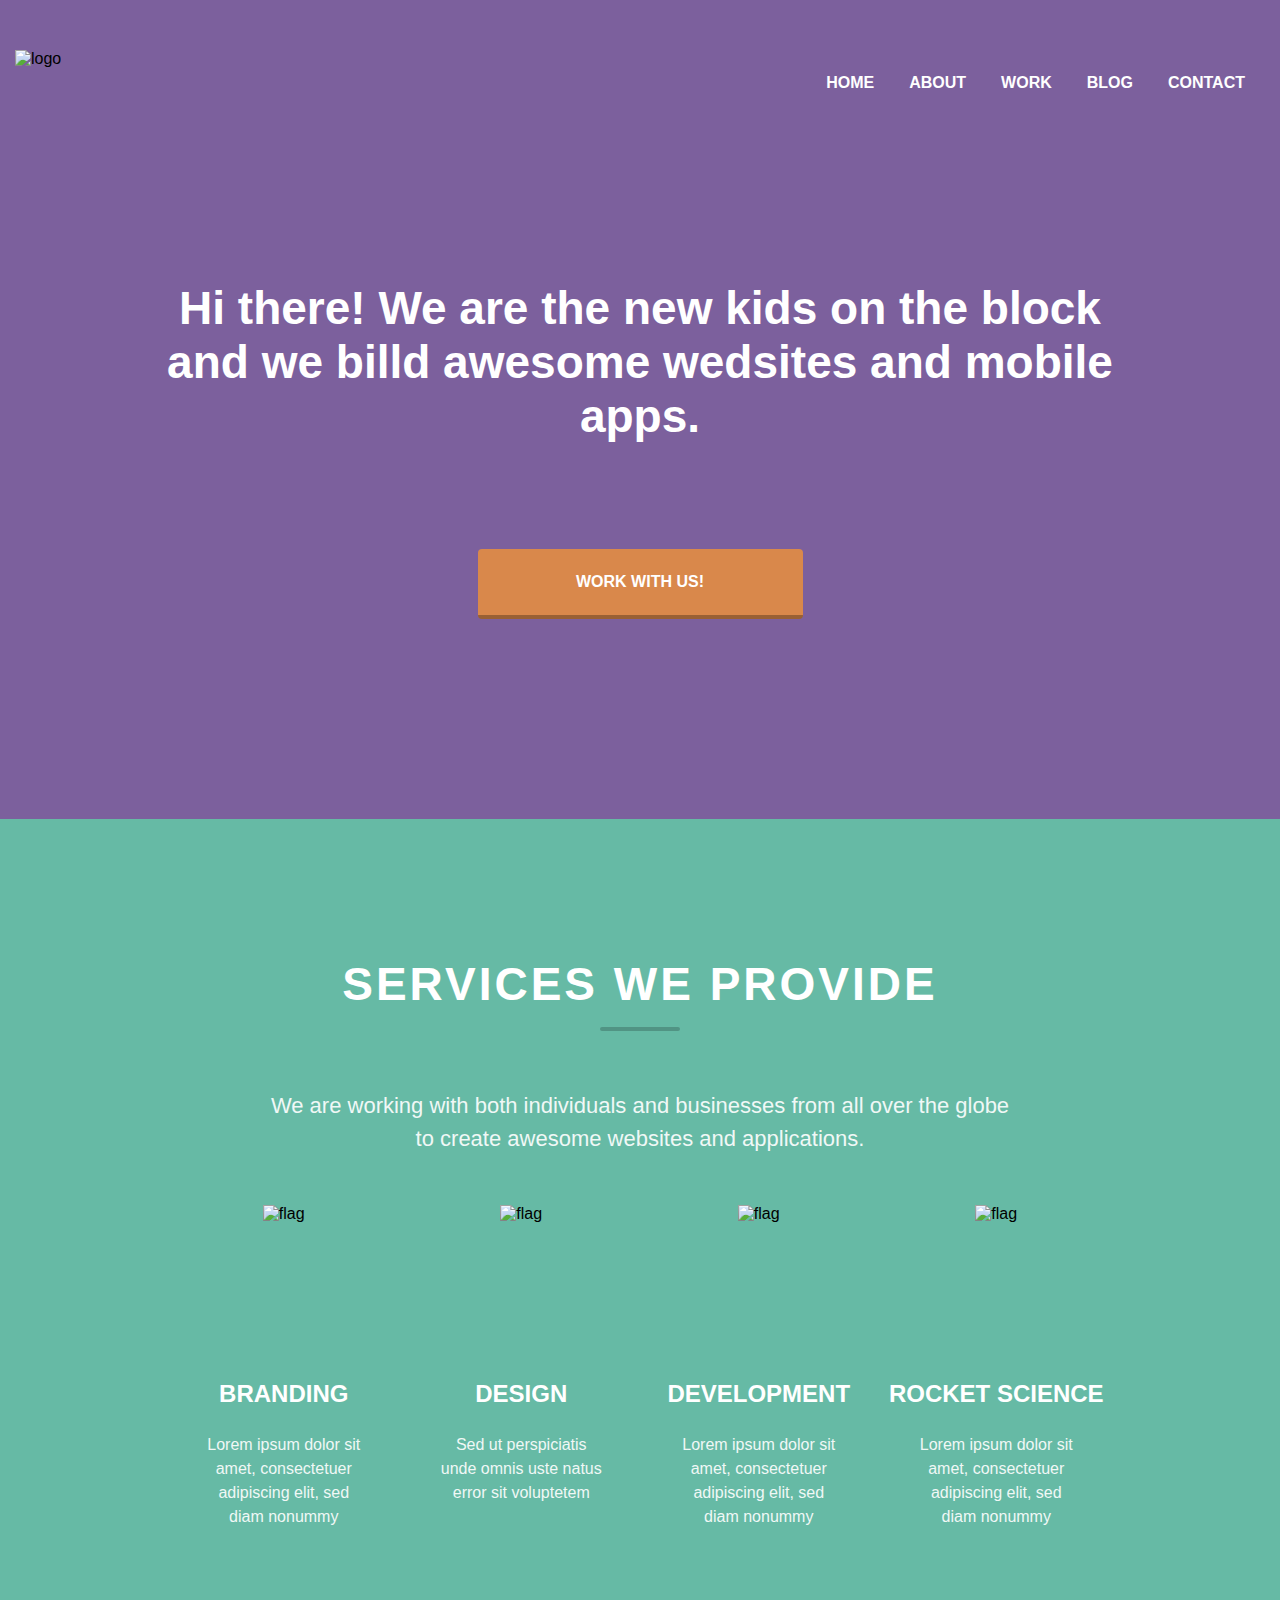
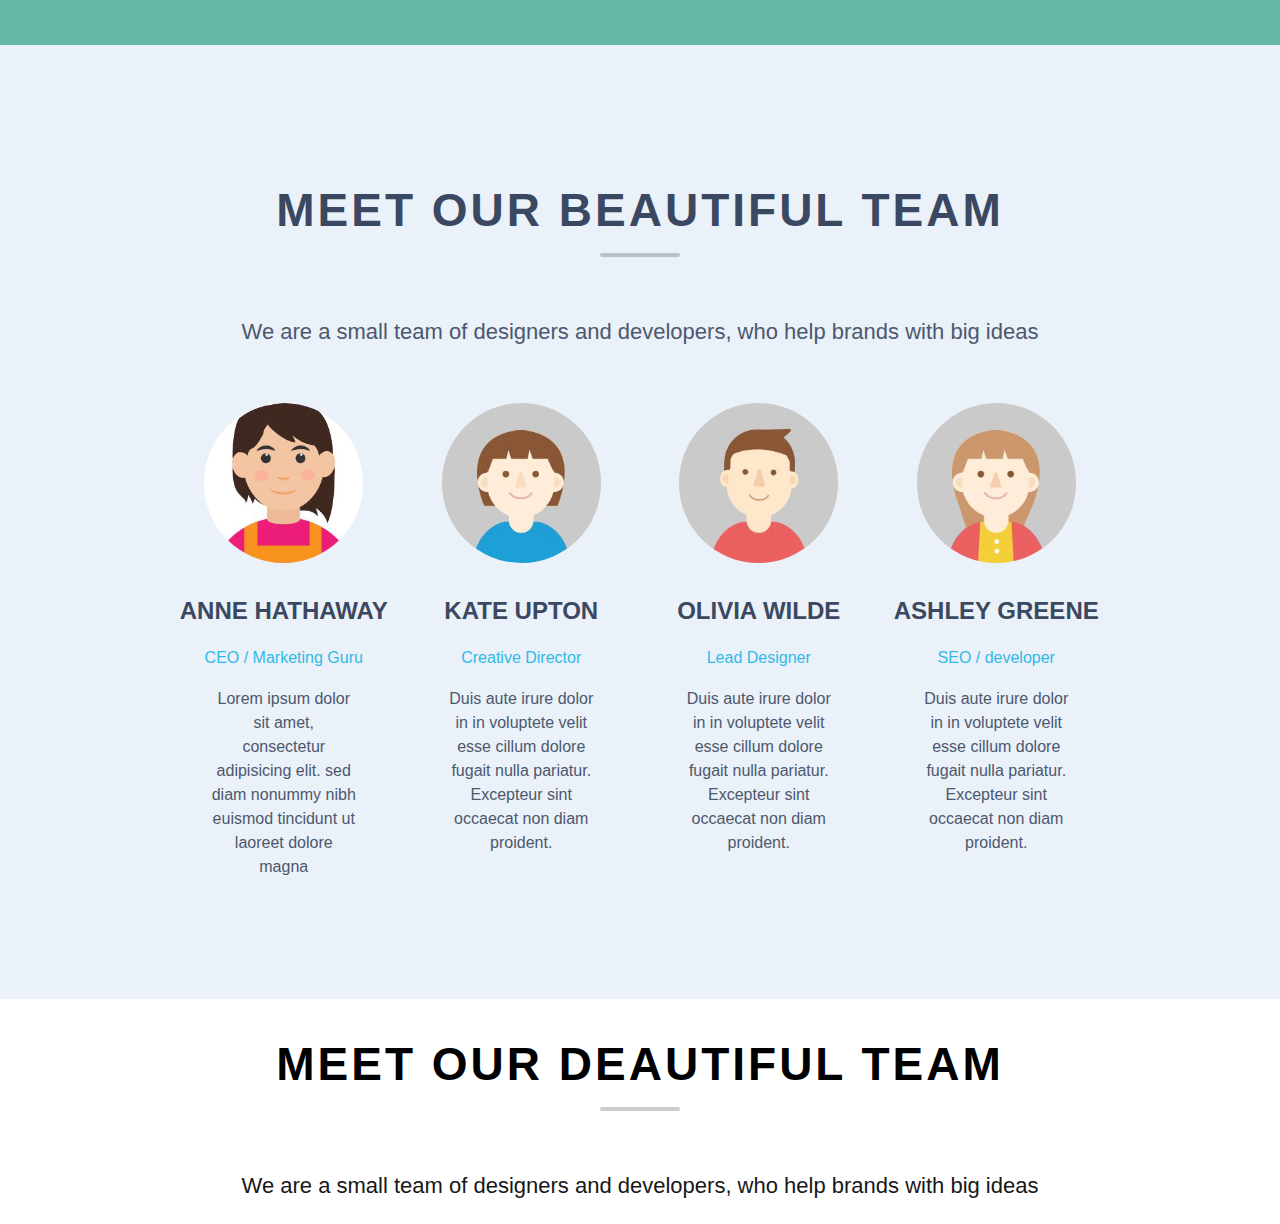
==== index.html @ 7319885c "create third chapter withuot social" ====
<!DOCTYPE html>
<html lang="en">
<head>
  <meta charset="UTF-8">
  <meta name="viewport" content="width=device-width, initial-scale=1.0">
  <title>Document</title>
  <link rel="stylesheet" type="text/css" media="screen" href="./css/style.css">
</head>
<body>
  <div class="main-section">
    <header class="header">
      <div class="container">
        <div class="header-logo">
          <img src="./images/logo.png" alt="logo">
        </div>
        <div class="header-navigation">
          <nav>
            <ul class="header-navigation-list">
              <li class="header-navigation-list-item"><a href="#">HOME</a></li>
              <li class="header-navigation-list-item"><a href="#">ABOUT</a></li>
              <li class="header-navigation-list-item"><a href="#">WORK</a></li>
              <li class="header-navigation-list-item"><a href="#">BLOG</a></li>
              <li class="header-navigation-list-item"><a href="#">CONTACT</a></li>
            </ul>
          </nav>
        </div>
      </div>
    </header>
    <section class="home">
      <div class="container">
        <div class="home-welcome">
          <h1>Hi there! We are the new kids on the block<br>
              and we billd awesome wedsites and mobile apps.
          </h1>
        </div>
        <div>
          <button class="orange-button">WORK WITH US!</button>
        </div>
      </div>
    </section>
    <section class="services">
      <div class="container">
        <div class="services-header">
          <h2>services we provide</h2>
        </div>
        <div class="services-preview text">
          <p>We are working with both individuals and businesses from all over the globe<br>
            to create awesome websites and applications.</p>
        </div>
        <div class="services-list">
          <div class="services-list-item">
            <div class="services-list-item-img">
              <img src="./images/flag.png" alt="flag">
            </div>
            <div class="services-list-item-title">
              <h3>branding</h3>
            </div>
            <div class="services-list-item-describe text">
              <p>Lorem ipsum dolor sit amet, consectetuer adipiscing elit, sed diam nonummy</p>
            </div>
          </div>
          <div class="services-list-item">
            <div class="services-list-item-img">
              <img src="./images/pancel.png" alt="flag">
            </div>
            <div class="services-list-item-title">
              <h3>design</h3>
            </div>
            <div class="services-list-item-describe text">
            <p>Sed ut perspiciatis unde omnis uste natus error sit voluptetem</p>
            </div>
          </div>
          <div class="services-list-item">
            <div class="services-list-item-img">
              <img src="./images/mehanik.png" alt="flag">
            </div>
            <div class="services-list-item-title">
              <h3>development</h3>
            </div>
            <div class="services-list-item-describe text">
              <p>Lorem ipsum dolor sit amet, consectetuer adipiscing elit, sed diam nonummy</p>
            </div>
          </div>
          <div class="services-list-item">
            <div class="services-list-item-img">
              <img src="./images/raketa.png" alt="flag">
            </div>
            <div class="services-list-item-title">
              <h3>rocket science</h3>
            </div>
            <div class="services-list-item-describe text">
              <p>Lorem ipsum dolor sit amet, consectetuer adipiscing elit, sed diam nonummy</p>
            </div>
          </div>
        </div>
      </div>
    </section>
    <section class="team">
      <div class="container">
        <div class="team-header">
          <h2>meet our beautiful team</h2>
        </div>
        <div class="team-preview text">
          <p>We are a small team of designers and developers, who help brands with big ideas</p>
        </div>
        <div class="team-list">
          <div class="team-list-item">
            <div class="team-list-item-photo">
              <img src="./images/avatar1.jpg" alt="avatar1">
            </div>
            <div class="team-list-item-name">
              <h3>anne hathaway</h3>
            </div>
            <div class="team-list-item-position">
              <p>CEO / Marketing Guru</p>
            </div>
            <div class="team-list-item-describe text">
              <p>
                Lorem ipsum dolor sit amet, consectetur adipisicing elit.
                sed diam nonummy nibh euismod tincidunt ut laoreet dolore magna
              </p>
            </div>
            <div class="team-list-item-social"></div>
          </div>
          <div class="team-list-item">
            <div class="team-list-item-photo">
              <img src="./images/avatar2.jpg" alt="avatar2">
            </div>
            <div class="team-list-item-name">
              <h3>kate upton</h3>
            </div>
            <div class="team-list-item-position">
              <p>Creative Director</p>
            </div>
            <div class="team-list-item-describe text">
              <p>
                Duis aute irure dolor in in voluptete velit esse cillum
                dolore fugait nulla pariatur. Excepteur sint occaecat non diam proident.
              </p>
            </div>
            <div class="team-list-item-social"></div>
          </div>
          <div class="team-list-item">
            <div class="team-list-item-photo">
              <img src="./images/avatar3.jpg" alt="avatar3">
            </div>
            <div class="team-list-item-name">
              <h3>olivia wilde</h3>
            </div>
            <div class="team-list-item-position">
              <p>Lead Designer</p>
            </div>
            <div class="team-list-item-describe text">
              <p>Duis aute irure dolor in in voluptete velit esse cillum
                dolore fugait nulla pariatur. Excepteur sint occaecat non diam proident.
              </p>
            </div>
            <div class="team-list-item-social"></div>
          </div>
          <div class="team-list-item">
            <div class="team-list-item-photo">
              <img src="./images/avatar4.jpg" alt="avatar4">
            </div>
            <div class="team-list-item-name">
              <h3>ashley greene</h3>
            </div>
            <div class="team-list-item-position">
              <p>SEO / developer</p>
            </div>
            <div class="team-list-item-describe text">
              <p>
                Duis aute irure dolor in in voluptete velit esse cillum
                dolore fugait nulla pariatur. Excepteur sint occaecat non diam proident.
              </p>
            </div>
            <div class="team-list-item-social"></div>
          </div>
        </div>
      </div>
    </section>
    <section class="skill">
      <div class="container">
        <div class="skill-header">
          <h2>MEET OUR DEAUTIFUL TEAM</h2>
        </div>
        <div class="skill-preview text">
          <p>We are a small team of designers and developers, who help brands with big ideas</p>
        </div>
        <div class="skill-list">
          <div class="skill-list-item">
            <div class="skill-list-item-photo"></div>
            <div class="skill-list-item-name"></div>
            <div class="skill-list-item-position"></div>
            <div class="skill-list-item-describe"></div>
            <div class="skill-list-item-social"></div>
          </div>
          <div class="skill-list-item">
            <div class="skill-list-item-photo"></div>
            <div class="skill-list-item-name"></div>
            <div class="skill-list-item-position"></div>
            <div class="skill-list-item-describe"></div>
            <div class="skill-list-item-social"></div>
          </div>
          <div class="skill-list-item">
            <div class="skill-list-item-photo"></div>
            <div class="skill-list-item-name"></div>
            <div class="skill-list-item-position"></div>
            <div class="skill-list-item-describe"></div>
            <div class="skill-list-item-social"></div>
          </div>
          <div class="skill-list-item">
            <div class="skill-list-item-photo"></div>
            <div class="skill-list-item-name"></div>
            <div class="skill-list-item-position"></div>
            <div class="skill-list-item-describe"></div>
            <div class="skill-list-item-social"></div>
          </div>
        </div>
      </div>
    </section>
  </div>
</body>
</html>
---- css/style.css ----
@import url("reset.css");
@import url("fonts.css");

* {
  box-sizing: border-box;
}

body{
  text-align: center;
  margin: 0;
  font-family: 'Titillium Web', sans-serif;
}

h2{
  font-size: 46px;
  font-weight: 800;
  letter-spacing: 3px;
  position: relative;
  padding-bottom: 40px;
  text-transform: uppercase;
}

h2::after{
  content: "";
  position: absolute;
  left: 0;
  right: 0;
  margin: auto;
  bottom: 20px;
  width: 80px;
  height: 4px;
  border-radius: 2px;
  background-color: rgba(0, 0, 0, 0.2);
}

h3{
  font-size: 24px;
  font-weight: 800;
  text-transform: uppercase;
}

button{
  width: 325px;
  height: 70px;
  border-radius: 4px;
  border: none;
  font-size: 16px;
  font-family: 'Quicksand', sans-serif;
  font-weight: 600;
  color: #ffffff;
  text-decoration: none;
  outline: none;
  transition: background-color 0.4s;
  cursor: pointer;
}

.text{
  font-family: 'Titillium Web Regular', sans-serif;
  font-weight: 100;
  font-size: 22px;
  opacity: 0.9;
  line-height: 1.5
}

.container {
  margin: auto;
  padding: 0 15px;
  max-width: 1280px;
}

.header{
  position: absolute;
  width: 100%;
  left: 0;
  right: 0;
  padding: 50px 0 10px;
}

.header .container{
  display: flex;
  justify-content: space-between;
}

.header-logo{
}

.header-navigation{
}

.header-navigation-list{
  list-style: none;
  display: flex;
  justify-content: space-between;
  font-family: 'Quicksand', sans-serif;
  font-weight: 600;
  margin-left: 0;
}

.header-navigation-list-item a{
  display: block;
  color: white;
  text-align: center;
  padding: 8px 15px;
  margin-right: 5px;
  text-decoration: none;
  border-radius: 10px;
  transition: background-color 0.4s;
  cursor: pointer;
}

.header-navigation-list-item a:hover{
  background-color: #5a457a;
}

.header-navigation-list-item a:active{
  background-color: #322646;
}

.home{
  background-color: #7c609d;
  padding: 250px 150px 200px;
}

.home-welcome h1{
  color: #ffffff;
  font-size: 46px;
  font-weight: 800;
  padding-bottom: 75px;
}

.orange-button{
  background-color: #d9884b;
  border-bottom: 4px solid #996034;
}

.orange-button:hover{
  background-color: #c47f4b;
  border-bottom: 4px solid #996034;
}

.orange-button:active{
  border-bottom: 3px solid #865634;
  transform: translateY(2px);
}

.services{
  max-width: 100%;
  background-color: #66baa5;
  padding: 100px 150px;
}

.services-header h2{
  color: #ffffff;
}

.services-preview{
  color: #ffffff;
}

.services-list{
  display: flex;
  justify-content: space-between;
  text-align: center;
  width: 100%;
  margin-top: 50px;
}

.services-list-item{
  width: 25%;
  text-align: center;
}

.services-list-item-img{
  margin: auto;
  height: 150px;
}

.services-list-item-title{
  color: #ffffff;
  margin: 25px 5px;
}

.services-list-item-describe{
  color: #ffffff;
  margin: auto 35px;
  font-size: 16px;
}

.team{
  max-width: 100%;
  background-color: #eaf1f8;
  padding: 100px 150px;
}

.team-header h2{
  color: #3b4861;
}

.team-preview{
  color: #3b4861;
}

.team-list{
  display: flex;
  justify-content: space-between;
  text-align: center;
  width: 100%;
  margin-top: 25px;
}

.team-list-item{
  width: 25%;
  text-align: center;
  color: #3b4861;
}

.team-list-item-photo{
  margin: 30px 5px;
}

.team-list-item-photo img{
  width: 70%;
  border-radius: 50%;
}

.team-list-item-name{

}

.team-list-item-position{
  margin: 10px auto;
  color: #30bae7;
}

.team-list-item-describe{
  margin: 20px 45px;
  font-size: 16px;
}

.team-list-item-socail{

}
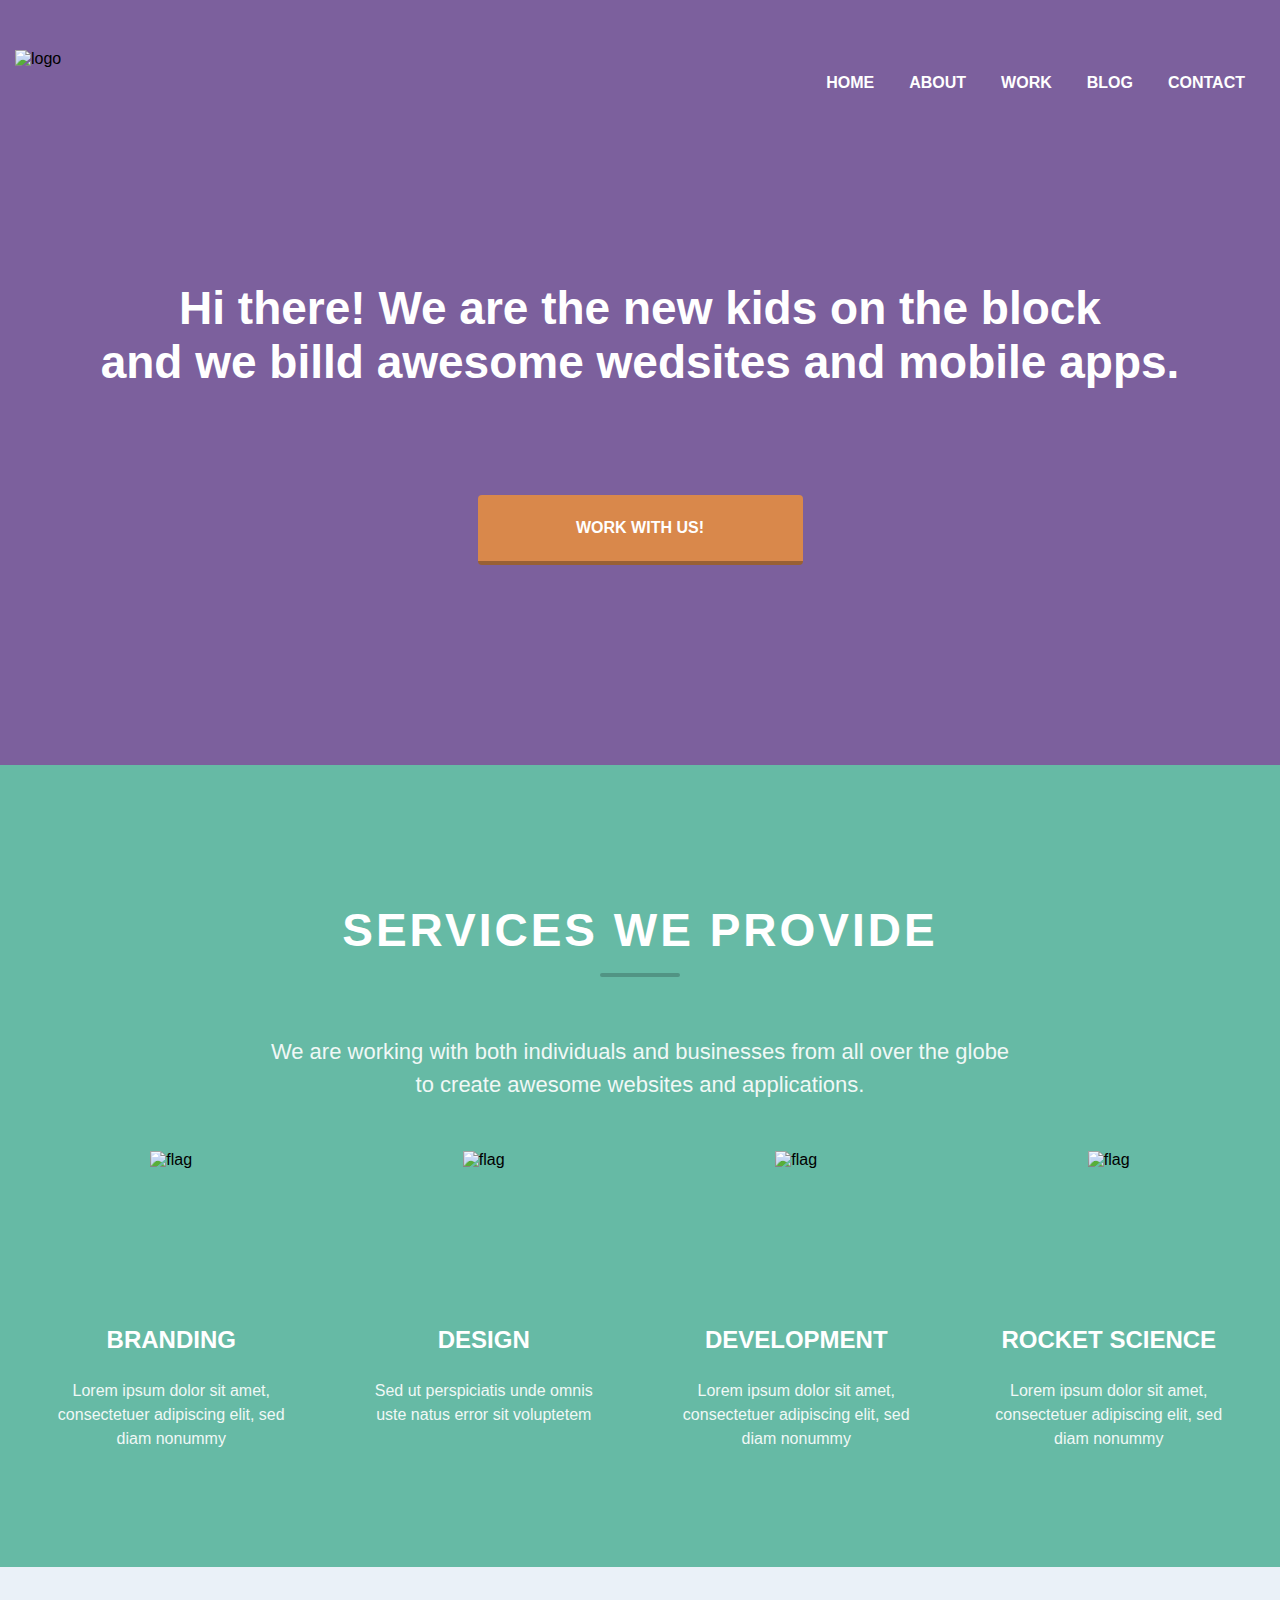
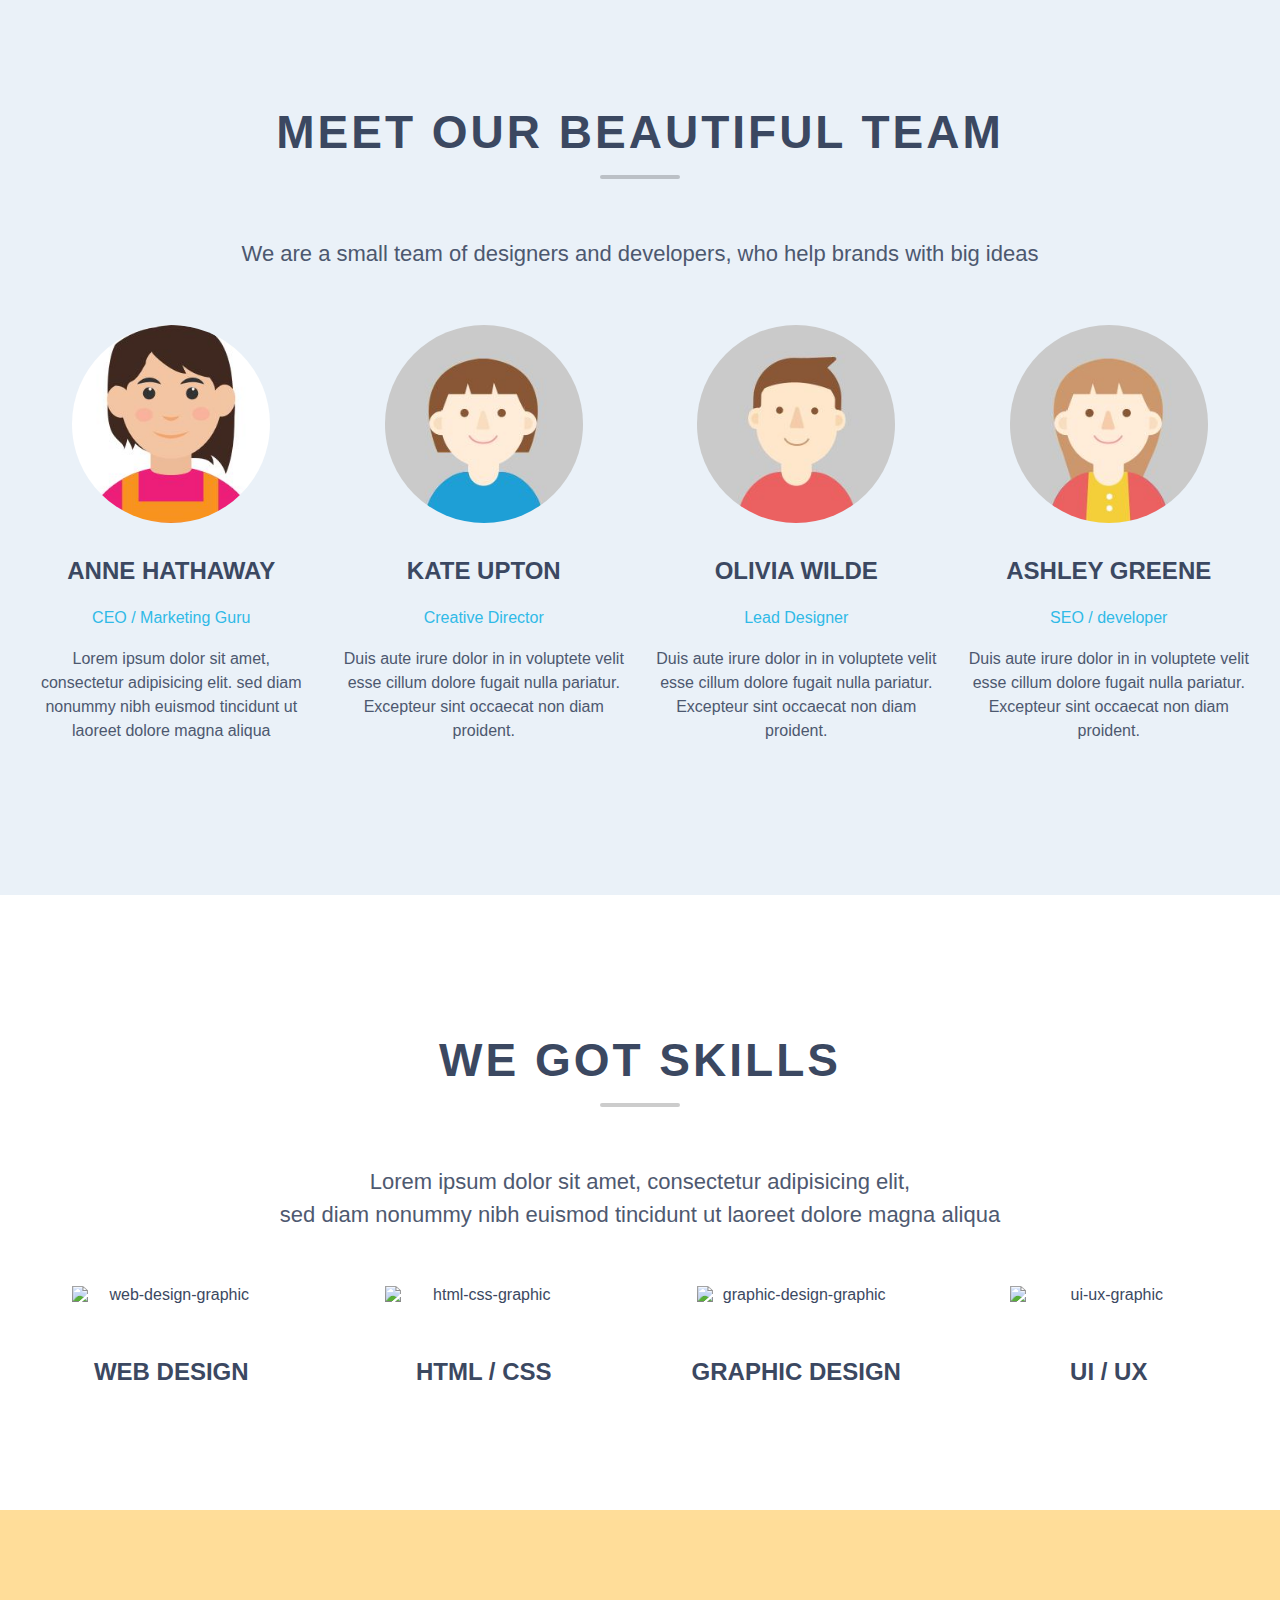
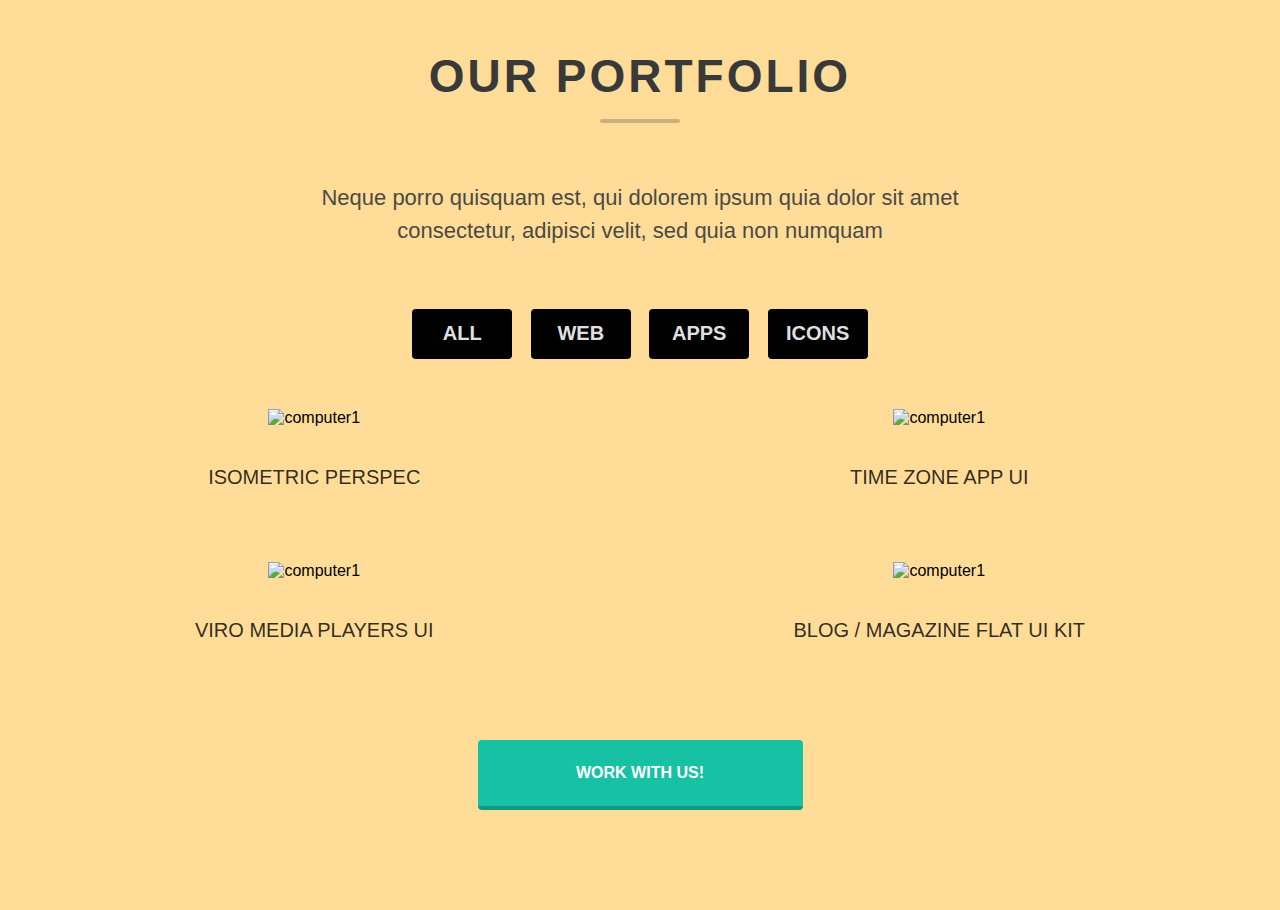
==== commit 03ca73bf: "add fihth section" ====
--- a/index.html
+++ b/index.html
@@ -34,7 +34,7 @@
           </h1>
         </div>
         <div>
-          <button class="orange-button">WORK WITH US!</button>
+          <button class="orange-button">work with us!</button>
         </div>
       </div>
     </section>
@@ -117,10 +117,15 @@
             <div class="team-list-item-describe text">
               <p>
                 Lorem ipsum dolor sit amet, consectetur adipisicing elit.
-                sed diam nonummy nibh euismod tincidunt ut laoreet dolore magna
+                sed diam nonummy nibh euismod tincidunt ut laoreet dolore magna aliqua
               </p>
             </div>
-            <div class="team-list-item-social"></div>
+            <div class="team-list-item-social">
+              <a href="#" class="sprite sprite-email-logo"></a>
+              <a href="#" class="sprite sprite-facebook-logo"></a>
+              <a href="#" class="sprite sprite-linkelin-logo"></a>
+              <a href="#" class="sprite sprite-twitter-logo"></a>
+            </div>
           </div>
           <div class="team-list-item">
             <div class="team-list-item-photo">
@@ -138,7 +143,11 @@
                 dolore fugait nulla pariatur. Excepteur sint occaecat non diam proident.
               </p>
             </div>
-            <div class="team-list-item-social"></div>
+            <div class="team-list-item-social">
+              <a href="#" class="sprite sprite-email-logo"></a>
+              <a href="#" class="sprite sprite-linkelin-logo"></a>
+              <a href="#" class="sprite sprite-twitter-logo"></a>
+            </div>
           </div>
           <div class="team-list-item">
             <div class="team-list-item-photo">
@@ -155,7 +164,12 @@
                 dolore fugait nulla pariatur. Excepteur sint occaecat non diam proident.
               </p>
             </div>
-            <div class="team-list-item-social"></div>
+            <div class="team-list-item-social">
+              <a href="#" class="sprite sprite-email-logo"></a>
+              <a href="#" class="sprite sprite-facebook-logo"></a>
+              <a href="#" class="sprite sprite-linkelin-logo"></a>
+              <a href="#" class="sprite sprite-twitter-logo"></a>
+            </div>
           </div>
           <div class="team-list-item">
             <div class="team-list-item-photo">
@@ -173,7 +187,12 @@
                 dolore fugait nulla pariatur. Excepteur sint occaecat non diam proident.
               </p>
             </div>
-            <div class="team-list-item-social"></div>
+            <div class="team-list-item-social">
+              <a href="#" class="sprite sprite-email-logo"></a>
+              <a href="#" class="sprite sprite-facebook-logo"></a>
+              <a href="#" class="sprite sprite-linkelin-logo"></a>
+              <a href="#" class="sprite sprite-twitter-logo"></a>
+            </div>
           </div>
         </div>
       </div>
@@ -181,40 +200,105 @@
     <section class="skill">
       <div class="container">
         <div class="skill-header">
-          <h2>MEET OUR DEAUTIFUL TEAM</h2>
+          <h2>we got skills</h2>
         </div>
         <div class="skill-preview text">
-          <p>We are a small team of designers and developers, who help brands with big ideas</p>
+          <p>
+            Lorem ipsum dolor sit amet, consectetur adipisicing elit,<br>
+            sed diam nonummy nibh euismod tincidunt ut laoreet dolore magna aliqua
+          </p>
         </div>
         <div class="skill-list">
           <div class="skill-list-item">
-            <div class="skill-list-item-photo"></div>
-            <div class="skill-list-item-name"></div>
-            <div class="skill-list-item-position"></div>
-            <div class="skill-list-item-describe"></div>
-            <div class="skill-list-item-social"></div>
+            <div class="skill-list-item-diagram">
+              <img src="./images/web-design-graphic.png" alt="web-design-graphic">
+            </div>
+            <div class="skill-list-item-name">
+              <h3>web design</h3>
+            </div>
           </div>
           <div class="skill-list-item">
-            <div class="skill-list-item-photo"></div>
-            <div class="skill-list-item-name"></div>
-            <div class="skill-list-item-position"></div>
-            <div class="skill-list-item-describe"></div>
-            <div class="skill-list-item-social"></div>
+            <div class="skill-list-item-diagram">
+              <img src="./images/html-css-graphic.png" alt="html-css-graphic">
+            </div>
+            <div class="skill-list-item-name">
+              <h3>html / css</h3>
+            </div>
           </div>
           <div class="skill-list-item">
-            <div class="skill-list-item-photo"></div>
-            <div class="skill-list-item-name"></div>
-            <div class="skill-list-item-position"></div>
-            <div class="skill-list-item-describe"></div>
-            <div class="skill-list-item-social"></div>
+            <div class="skill-list-item-diagram">
+              <img src="./images/graphic-design-graphic.png" alt="graphic-design-graphic">
+            </div>
+            <div class="skill-list-item-name">
+              <h3>graphic design</h3>
+            </div>
           </div>
           <div class="skill-list-item">
-            <div class="skill-list-item-photo"></div>
-            <div class="skill-list-item-name"></div>
-            <div class="skill-list-item-position"></div>
-            <div class="skill-list-item-describe"></div>
-            <div class="skill-list-item-social"></div>
-          </div>
+            <div class="skill-list-item-diagram">
+              <img src="./images/ui-ux-graphic.png" alt="ui-ux-graphic">
+            </div>
+            <div class="skill-list-item-name">
+              <h3>ui / ux</h3>
+            </div>
+          </div>
+        </div>
+      </div>
+    </section>
+    <section class="portfolio">
+      <div class="container">
+        <div class="portfolio-header">
+          <h2>our portfolio</h2>
+        </div>
+        <div class="portfolio-preview text">
+          <p>
+            Neque porro quisquam est, qui dolorem ipsum quia dolor sit amet<br>
+            consectetur, adipisci velit, sed quia non numquam
+          </p>
+        </div>
+        <div class="portfolio-buttons-bar">
+          <div class="portfolio-button-bar-item">
+            <button class="button-of-buttons_bar">all</button>
+            <button class="button-of-buttons_bar">web</button>
+            <button class="button-of-buttons_bar">apps</button>
+            <button class="button-of-buttons_bar">icons</button>
+          </div>
+        </div>
+        <div class="portfolio-list">
+          <div class="portfolio-list-item">
+            <div class="portfolio-list-item-img">
+              <img src="./images/computer1.png" alt="computer1">
+            </div>
+            <div class="portfolio-list-item-describe text">
+              <p>isometric perspec</p>
+            </div>
+          </div>
+          <div class="portfolio-list-item">
+            <div class="portfolio-list-item-img">
+              <img src="./images/computer1.png" alt="computer1">
+            </div>
+            <div class="portfolio-list-item-describe text">
+              <p>time zone app ui</p>
+            </div>
+          </div>
+          <div class="portfolio-list-item">
+            <div class="portfolio-list-item-img">
+              <img src="./images/computer1.png" alt="computer1">
+            </div>
+            <div class="portfolio-list-item-describe text">
+              <p>viro media players ui</p>
+            </div>
+          </div>
+          <div class="portfolio-list-item">
+            <div class="portfolio-list-item-img ">
+              <img src="./images/computer1.png" alt="computer1">
+            </div>
+            <div class="portfolio-list-item-describe text">
+              <p>blog / magazine flat ui kit</p>
+            </div>
+          </div>
+        </div>
+        <div>
+          <button class="green-button">work with us!</button>
         </div>
       </div>
     </section>
--- a/css/style.css
+++ b/css/style.css
@@ -49,6 +49,7 @@
   font-weight: 600;
   color: #ffffff;
   text-decoration: none;
+  text-transform: uppercase;
   outline: none;
   transition: background-color 0.4s;
   cursor: pointer;
@@ -118,19 +119,19 @@
 
 .home{
   background-color: #7c609d;
-  padding: 250px 150px 200px;
+  padding: 250px 0 200px;
 }
 
 .home-welcome h1{
   color: #ffffff;
   font-size: 46px;
   font-weight: 800;
-  padding-bottom: 75px;
 }
 
 .orange-button{
   background-color: #d9884b;
   border-bottom: 4px solid #996034;
+  margin-top: 75px;
 }
 
 .orange-button:hover{
@@ -146,7 +147,7 @@
 .services{
   max-width: 100%;
   background-color: #66baa5;
-  padding: 100px 150px;
+  padding: 100px 0;
 }
 
 .services-header h2{
@@ -171,8 +172,14 @@
 }
 
 .services-list-item-img{
-  margin: auto;
+  display: flex;
+  justify-content: center;
+  padding: 0 10px;
+}
+
+.services-list-item-img img{
   height: 150px;
+  max-width: 100%;
 }
 
 .services-list-item-title{
@@ -189,7 +196,7 @@
 .team{
   max-width: 100%;
   background-color: #eaf1f8;
-  padding: 100px 150px;
+  padding: 100px 0;
 }
 
 .team-header h2{
@@ -212,10 +219,11 @@
   width: 25%;
   text-align: center;
   color: #3b4861;
+  padding: 0 15px;
 }
 
 .team-list-item-photo{
-  margin: 30px 5px;
+  margin: 30px 0;
 }
 
 .team-list-item-photo img{
@@ -228,16 +236,168 @@
 }
 
 .team-list-item-position{
-  margin: 10px auto;
+  margin: 10px 0;
   color: #30bae7;
 }
 
 .team-list-item-describe{
-  margin: 20px 45px;
+  margin: 20px 0;
   font-size: 16px;
 }
 
-.team-list-item-socail{
-
-}
-
+.team-list-item-social{
+  display: flex;
+  justify-content: center;
+}
+
+.sprite {
+  background-image: url('../images/social-sprite.png');
+  background-repeat: no-repeat;
+  display: block;
+}
+
+.sprite + .sprite{
+  margin-left: 10px;
+}
+
+.sprite-email-logo {
+  width: 32px;
+  height: 32px;
+  background-position: -10px -10px;
+}
+
+.sprite-facebook-logo {
+  width: 32px;
+  height: 32px;
+  background-position: -62px -10px;
+}
+
+.sprite-linkelin-logo {
+  width: 32px;
+  height: 32px;
+  background-position: -114px -10px;
+}
+
+.sprite-twitter-logo {
+  width: 32px;
+  height: 32px;
+  background-position: -166px -10px;
+}
+
+.skill{
+  max-width: 100%;
+  background-color: #ffffff;
+  padding: 100px 0;
+}
+
+.skill-header h2{
+  color: #3b4861;
+}
+
+.skill-preview{
+  color: #3b4861;
+}
+
+.skill-list{
+  display: flex;
+  justify-content: space-between;
+  text-align: center;
+  width: 100%;
+  margin-top: 25px;
+}
+
+.skill-list-item{
+  width: 25%;
+  text-align: center;
+  color: #3b4861;
+  padding: 0 15px;
+  
+}
+
+.skill-list-item-diagram{
+  display: flex;
+  justify-content: center;
+  padding-top: 30px;
+}
+
+.skill-list-item-diagram img{
+  width: 70%;
+}
+
+.skill-list-item-name{
+  padding-top: 30px;
+}
+
+.portfolio{
+  max-width: 100%;
+  background-color: #ffdd99;
+  padding: 100px 0;
+}
+
+.portfolio-header h2{
+  color: #393939;
+}
+
+.portfolio-preview{
+  color: #393939;
+}
+
+.portfolio-buttons-bar{
+  display: flex;
+  justify-content: center;
+  padding-top: 35px;
+}
+
+.portfolio-buttons-bar-item{
+}
+
+.button-of-buttons_bar{
+  margin: 5px 7px;
+  font-size: 20px;
+  background-color: #000000;
+  color: rgba(255, 255, 255, 0.9);
+  border-radius: 4px;
+  width: 100px;
+  height: 50px;
+}
+
+.button-of-buttons_bar:hover{
+  background-color: #ffffff;
+  color: rgba(0, 0, 0, 0.9);
+}
+
+.portfolio-list{
+  display: grid;
+  grid-template-columns: auto auto;
+  grid-template-rows: auto auto;
+  grid-row-gap: 50px;
+  width: 100%;
+  padding-top: 45px;
+}
+
+.portfolio-list-item{
+  
+}
+
+.portfolio-list-item-describe{
+  padding-top: 15px;
+  text-transform: uppercase;
+  font-size: 20px;
+  color: rgba(0, 0, 0, 0.9);
+}
+
+.green-button{
+  background-color: #17c2a4;
+  border-bottom: 4px solid #13977f;
+  margin-top: 75px;
+}
+
+.green-button:hover{
+  background-color: #17c2a4;
+  border-bottom: 4px solid #13977f;
+}
+
+.green-button:active{
+  border-bottom: 3px solid #107764;
+  transform: translateY(2px);
+}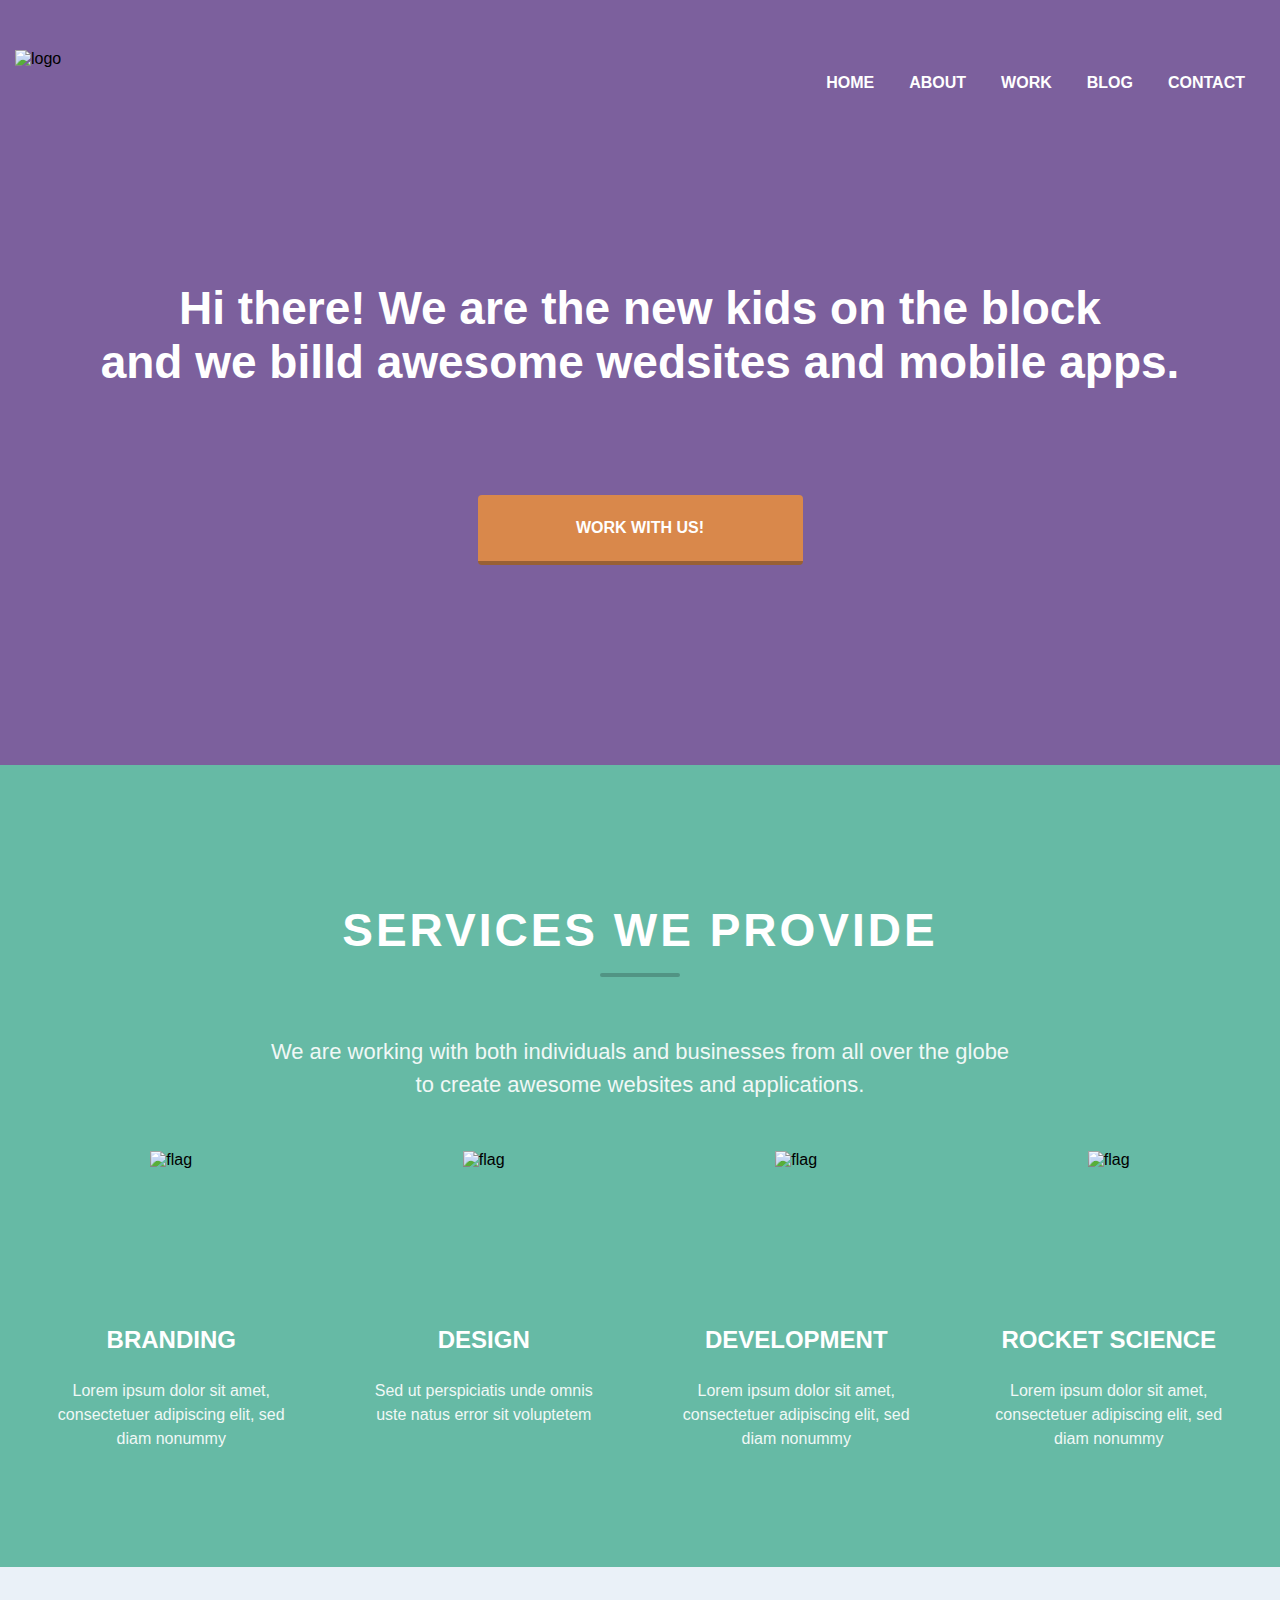
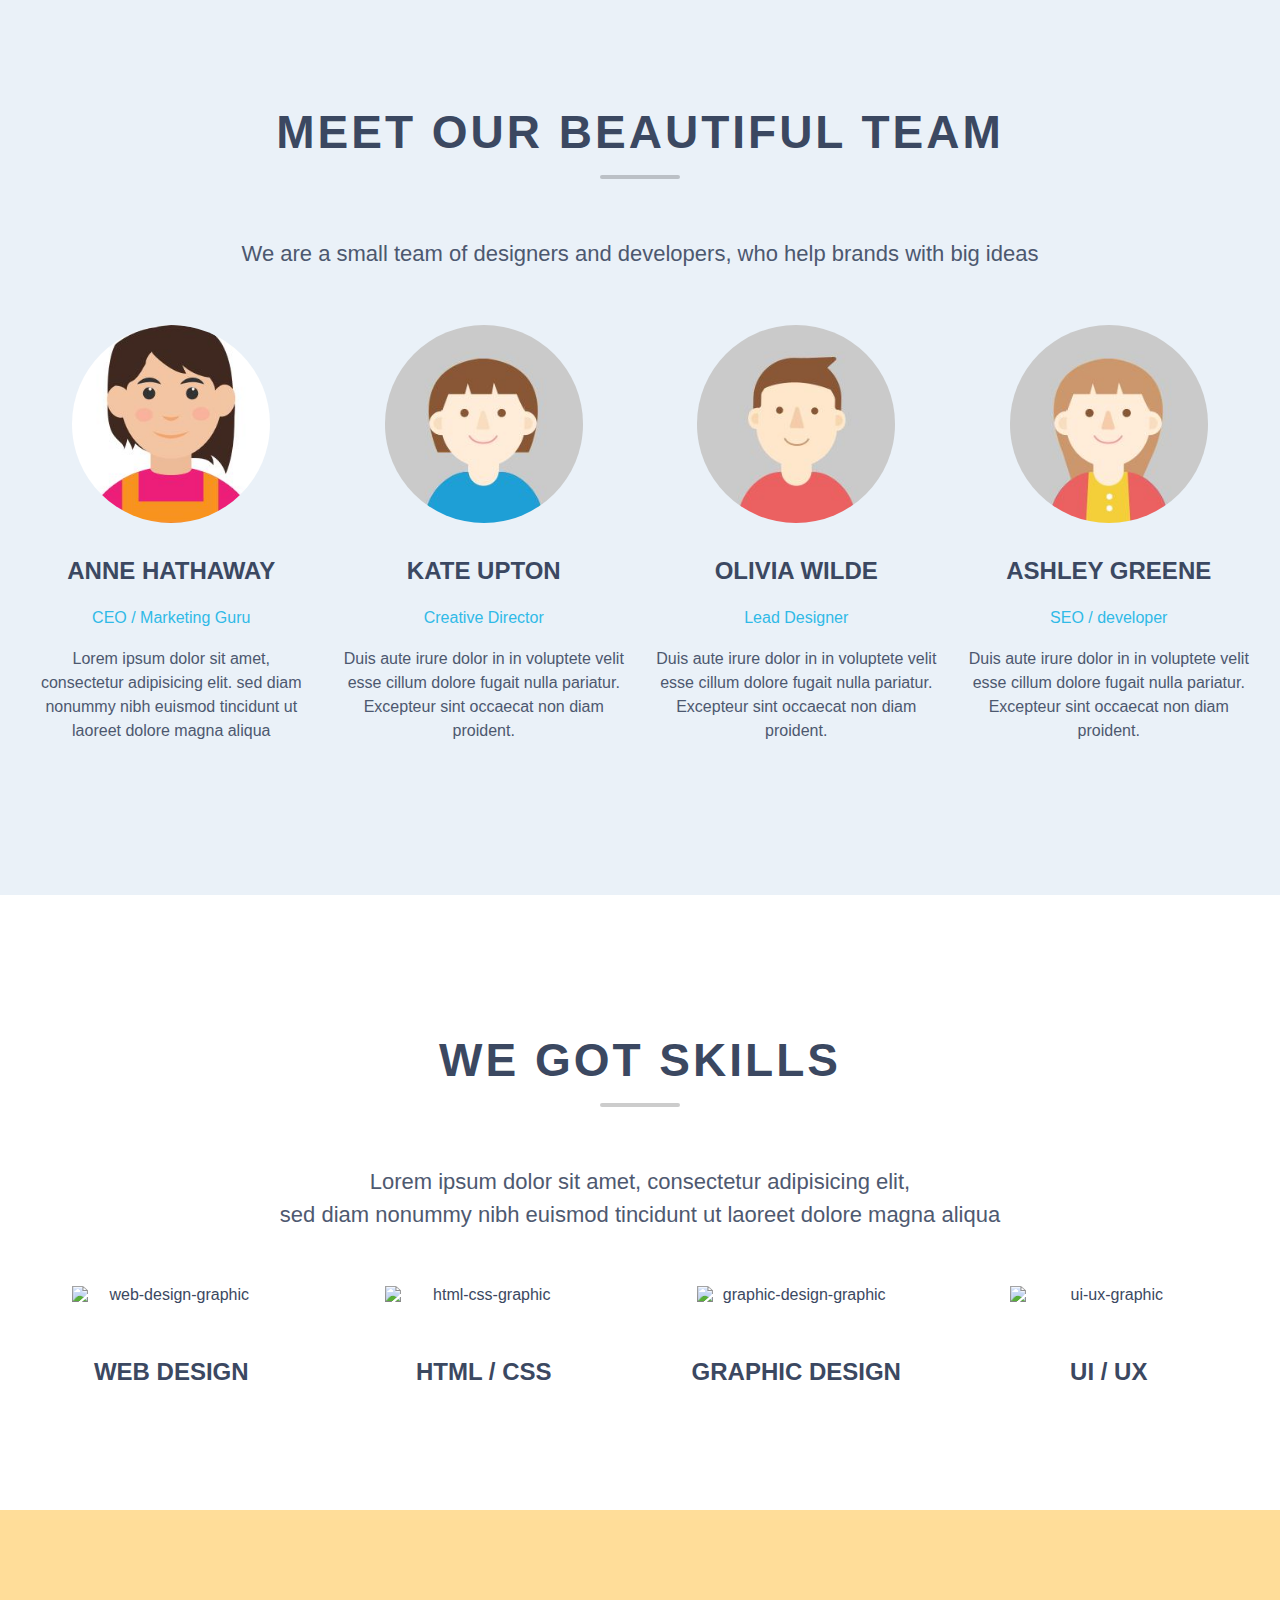
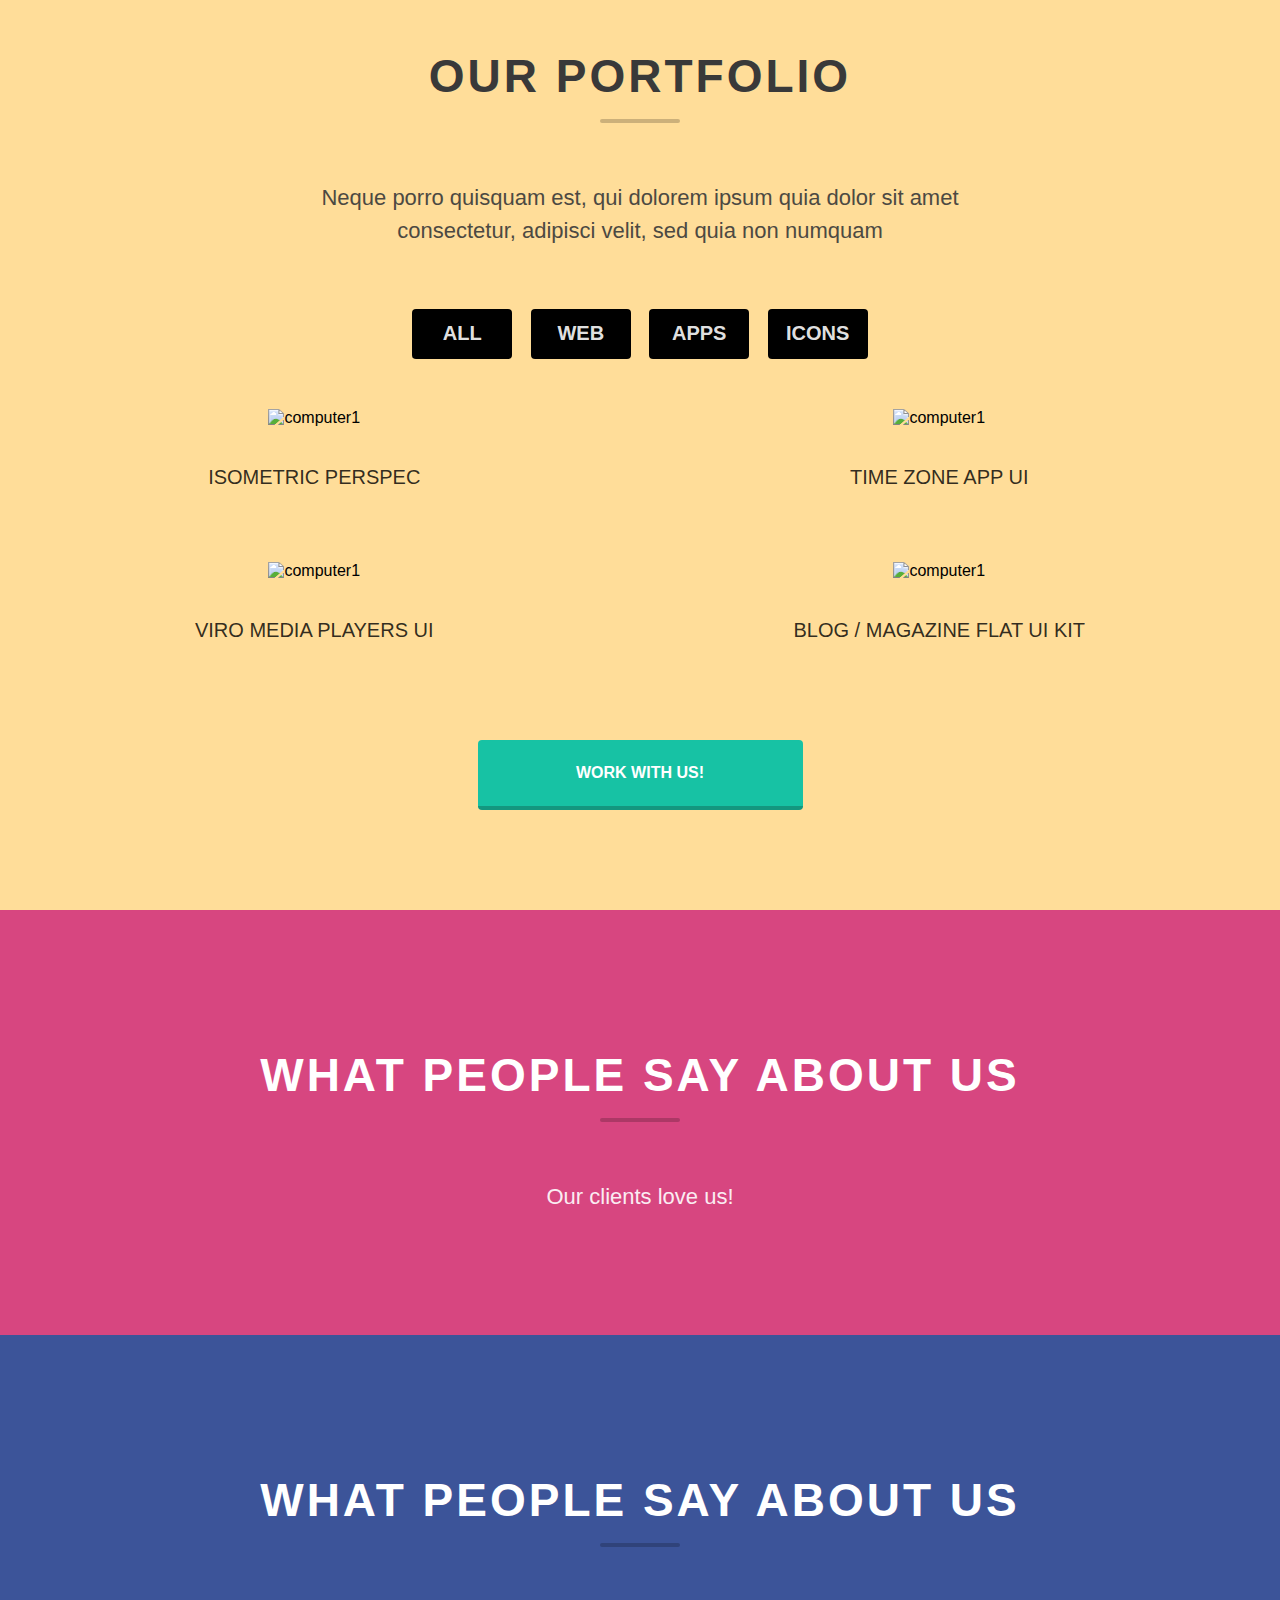
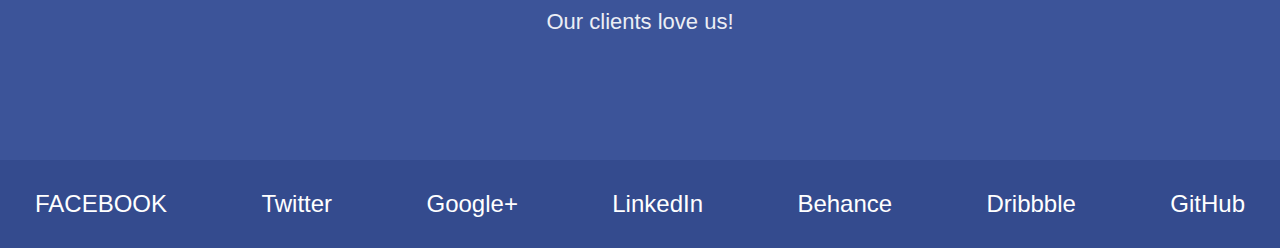
==== commit 4d4edcbf: "add footer" ====
--- a/index.html
+++ b/index.html
@@ -302,6 +302,57 @@
         </div>
       </div>
     </section>
+    <section class="feedback">
+      <div class="container">
+        <div class="feedback-header">
+          <h2>what people say about us</h2>
+        </div>
+        <div class="feedback-preview text">
+          <p>
+            Our clients love us!
+          </p>
+        </div>
+      </div>
+    </section>
+    <section class="form">
+      <div class="container">
+        <div class="form-header">
+          <h2>what people say about us</h2>
+        </div>
+        <div class="form-preview text">
+          <p>
+            Our clients love us!
+          </p>
+        </div>
+      </div>
+    </section>
+    <footer class="footer">
+      <div class="container">
+        <div class="footer-list">
+          <div class="footer-list-item">
+            <a href="#">FACEBOOK</a>
+          </div>
+          <div class="footer-list-item">
+            <a href="#">Twitter</a>
+          </div>
+          <div class="footer-list-item">
+            <a href="#">Google+</a>
+          </div>
+          <div class="footer-list-item">
+            <a href="#">LinkedIn</a>
+          </div>
+          <div class="footer-list-item">
+            <a href="#">Behance</a>
+          </div>
+          <div class="footer-list-item">
+            <a href="#">Dribbble</a>
+          </div>
+          <div class="footer-list-item">
+            <a href="#">GitHub</a>
+          </div>
+        </div>
+      </div>
+    </footer>
   </div>
 </body>
 </html>
--- a/css/style.css
+++ b/css/style.css
@@ -55,6 +55,54 @@
   cursor: pointer;
 }
 
+.orange-button{
+  background-color: #d9884b;
+  border-bottom: 4px solid #996034;
+  margin-top: 75px;
+}
+
+.orange-button:hover{
+  background-color: #c47f4b;
+  border-bottom: 4px solid #996034;
+}
+
+.orange-button:active{
+  border-bottom: 3px solid #865634;
+  transform: translateY(2px);
+}
+
+.green-button{
+  background-color: #17c2a4;
+  border-bottom: 4px solid #13977f;
+  margin-top: 75px;
+}
+
+.green-button:hover{
+  background-color: #17c2a4;
+  border-bottom: 4px solid #13977f;
+}
+
+.green-button:active{
+  border-bottom: 3px solid #107764;
+  transform: translateY(2px);
+}
+
+.blue-button{
+  background-color: #30bae7;
+  border-bottom: 4px solid #0a94c1;
+  margin-top: 75px;
+}
+
+.blue-button:hover{
+  background-color: #30bae7;
+  border-bottom: 4px solid #0a94c1;
+}
+
+.blue-button:active{
+  border-bottom: 3px solid #097aa0;
+  transform: translateY(2px);
+}
+
 .text{
   font-family: 'Titillium Web Regular', sans-serif;
   font-weight: 100;
@@ -126,22 +174,6 @@
   color: #ffffff;
   font-size: 46px;
   font-weight: 800;
-}
-
-.orange-button{
-  background-color: #d9884b;
-  border-bottom: 4px solid #996034;
-  margin-top: 75px;
-}
-
-.orange-button:hover{
-  background-color: #c47f4b;
-  border-bottom: 4px solid #996034;
-}
-
-.orange-button:active{
-  border-bottom: 3px solid #865634;
-  transform: translateY(2px);
 }
 
 .services{
@@ -386,18 +418,53 @@
   color: rgba(0, 0, 0, 0.9);
 }
 
-.green-button{
-  background-color: #17c2a4;
-  border-bottom: 4px solid #13977f;
-  margin-top: 75px;
-}
-
-.green-button:hover{
-  background-color: #17c2a4;
-  border-bottom: 4px solid #13977f;
-}
-
-.green-button:active{
-  border-bottom: 3px solid #107764;
-  transform: translateY(2px);
+.feedback{
+  max-width: 100%;
+  background-color: #d74680;
+  padding: 100px 0;
+}
+
+.feedback-header h2{
+  color: #ffffff;
+}
+
+.feedback-preview{
+  color: #ffffff;
+}
+
+
+
+.form{
+  max-width: 100%;
+  background-color: #3c5499;
+  padding: 100px 0;
+}
+
+.form-header h2{
+  color: #ffffff;
+}
+
+.form-preview{
+  color: #ffffff;
+}
+
+.footer{
+  width: 100%;
+  background-color: #344b8e;
+  padding: 30px 20px;
+}
+
+.footer-list{
+  display: flex;
+  justify-content: space-between;
+}
+
+.footer-list-item a{
+  text-decoration: none;
+  color: rgba(255, 255, 255, 1);
+  font-size: 24px;
+}
+
+.footer-list-item a:hover{
+  color: rgba(48, 186, 231, 1);
 }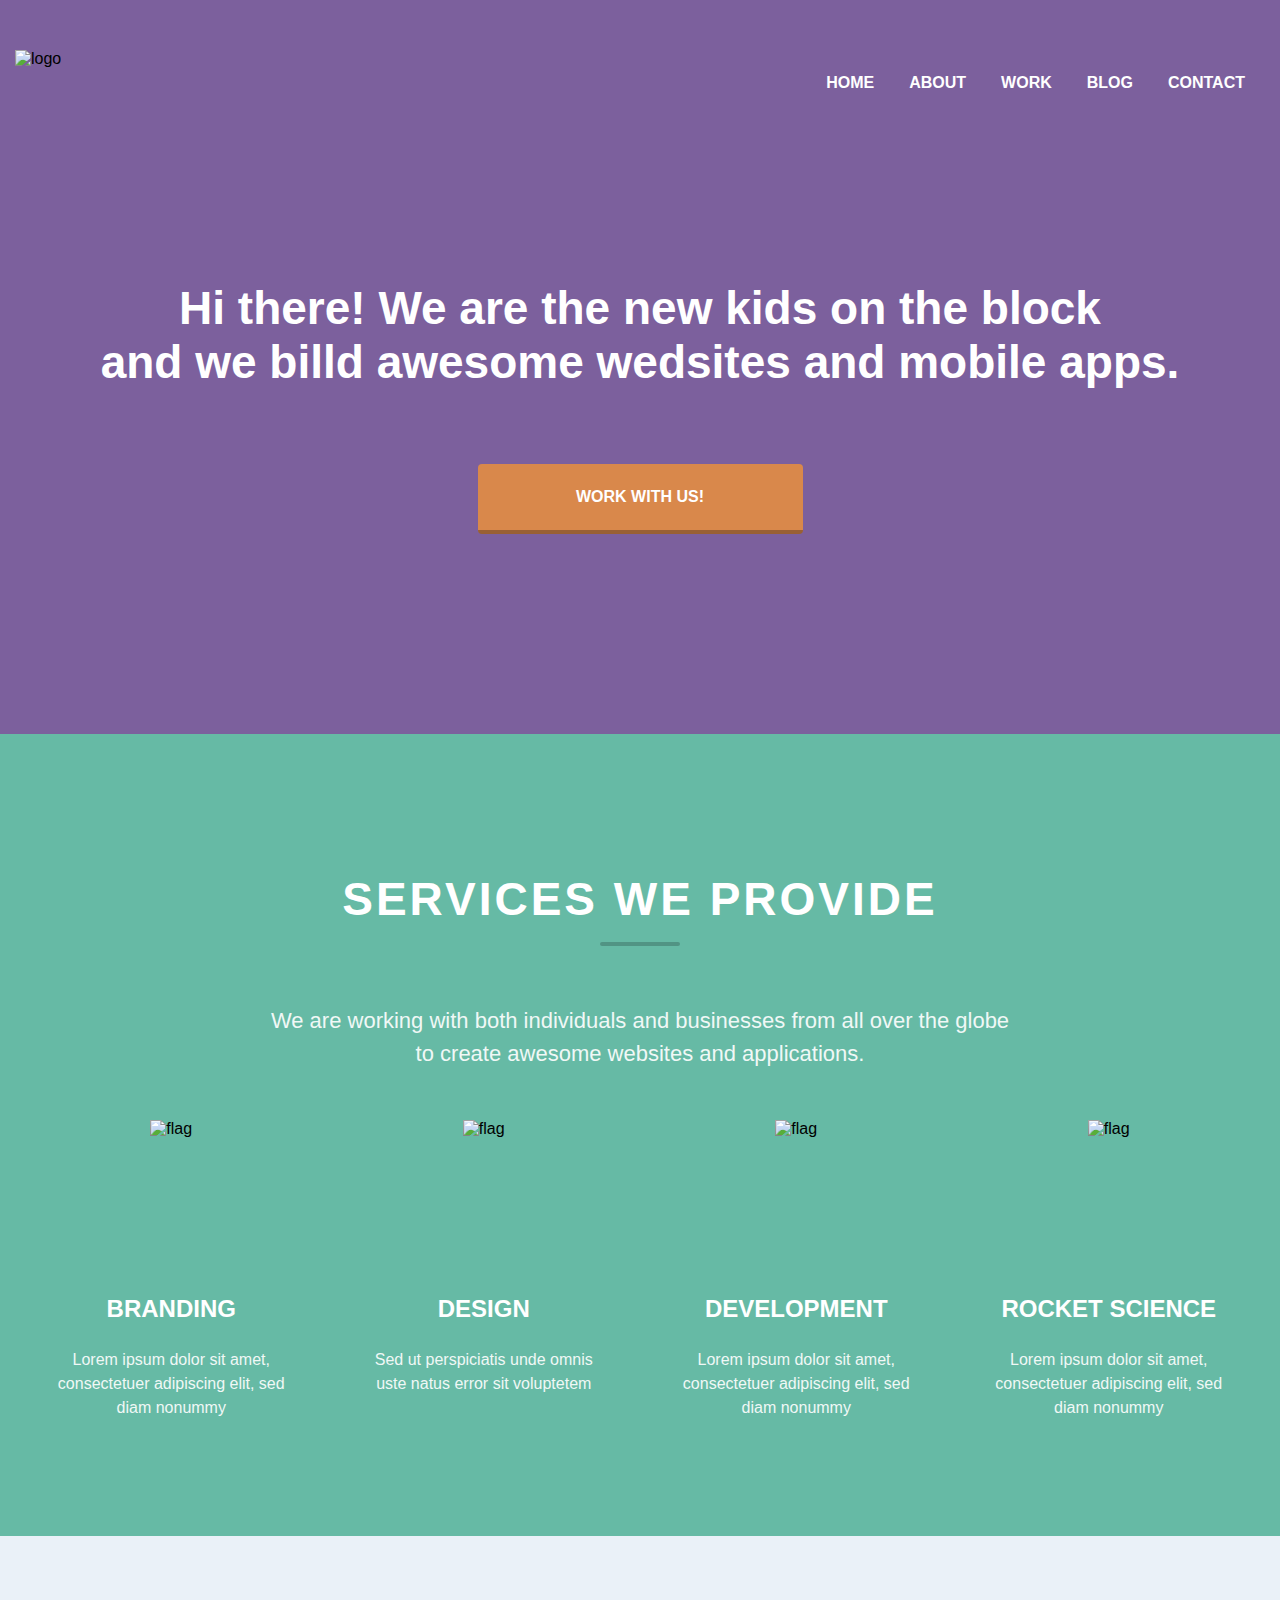
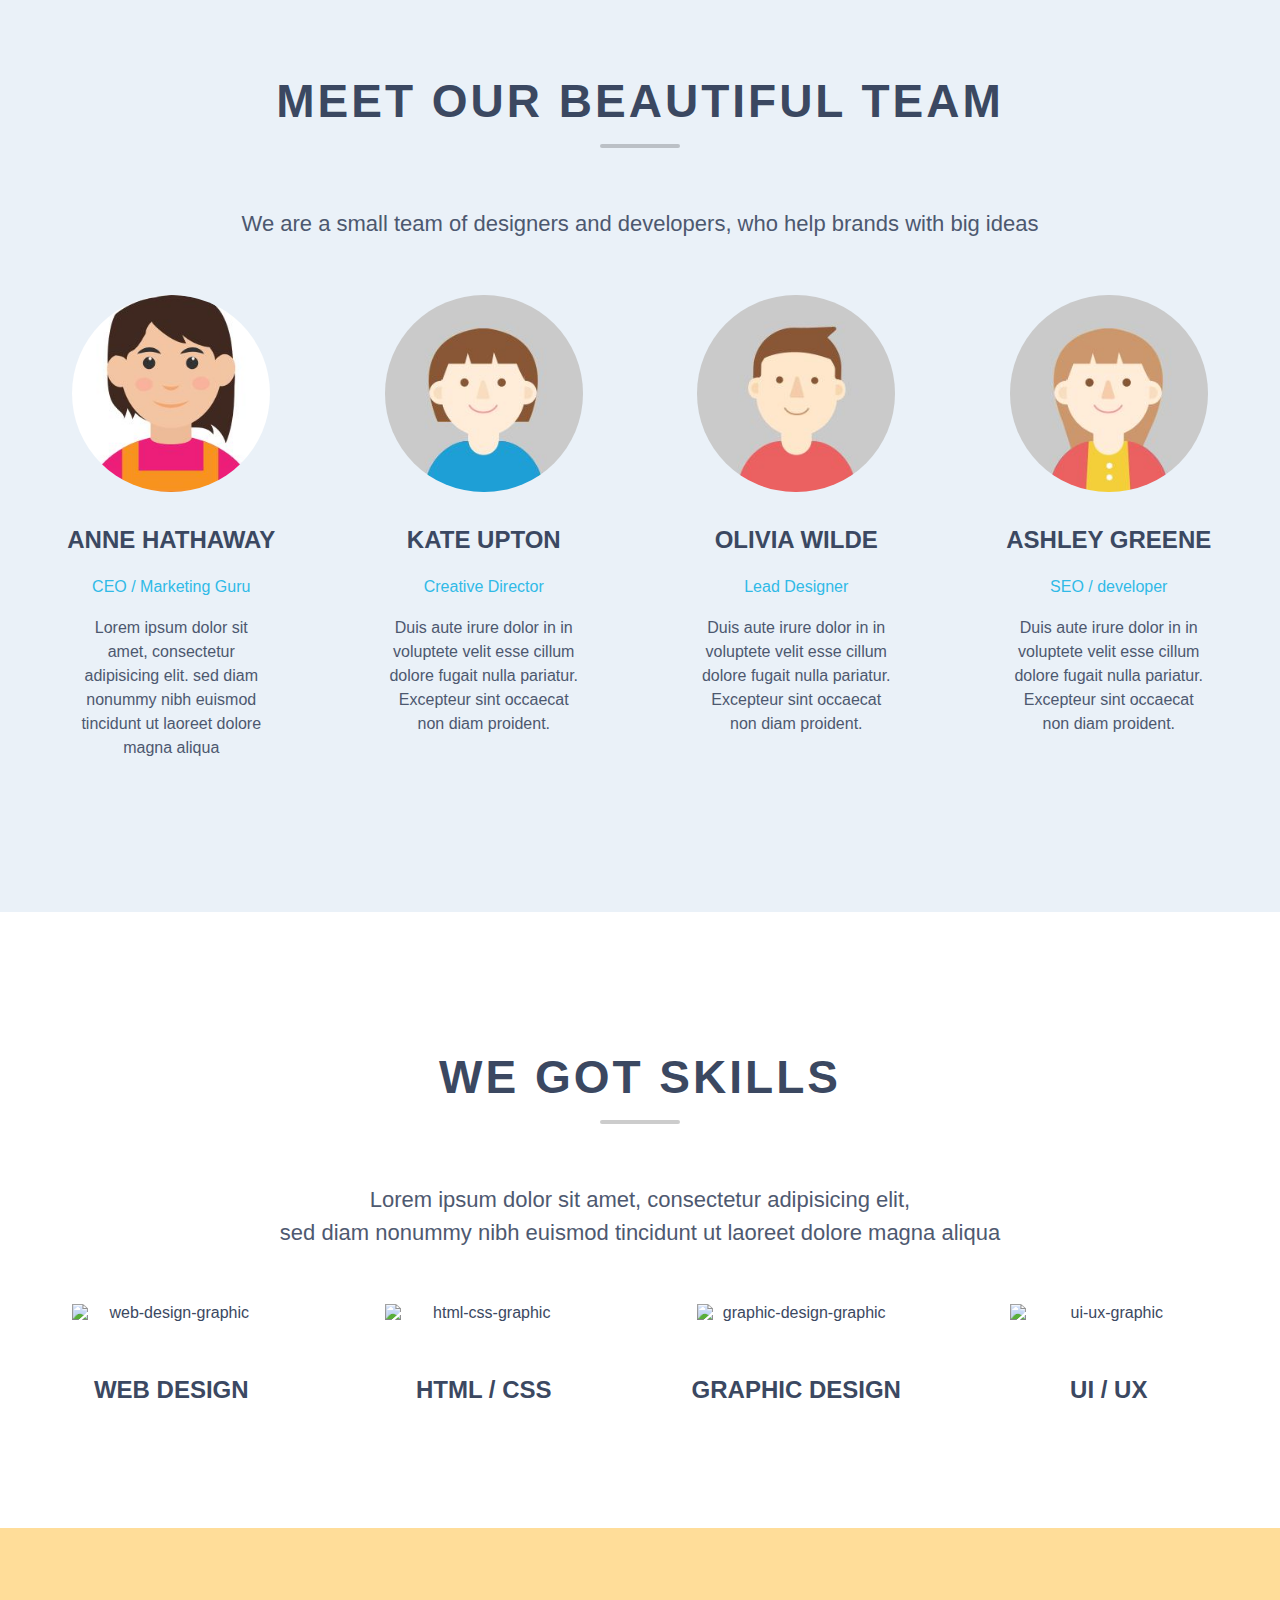
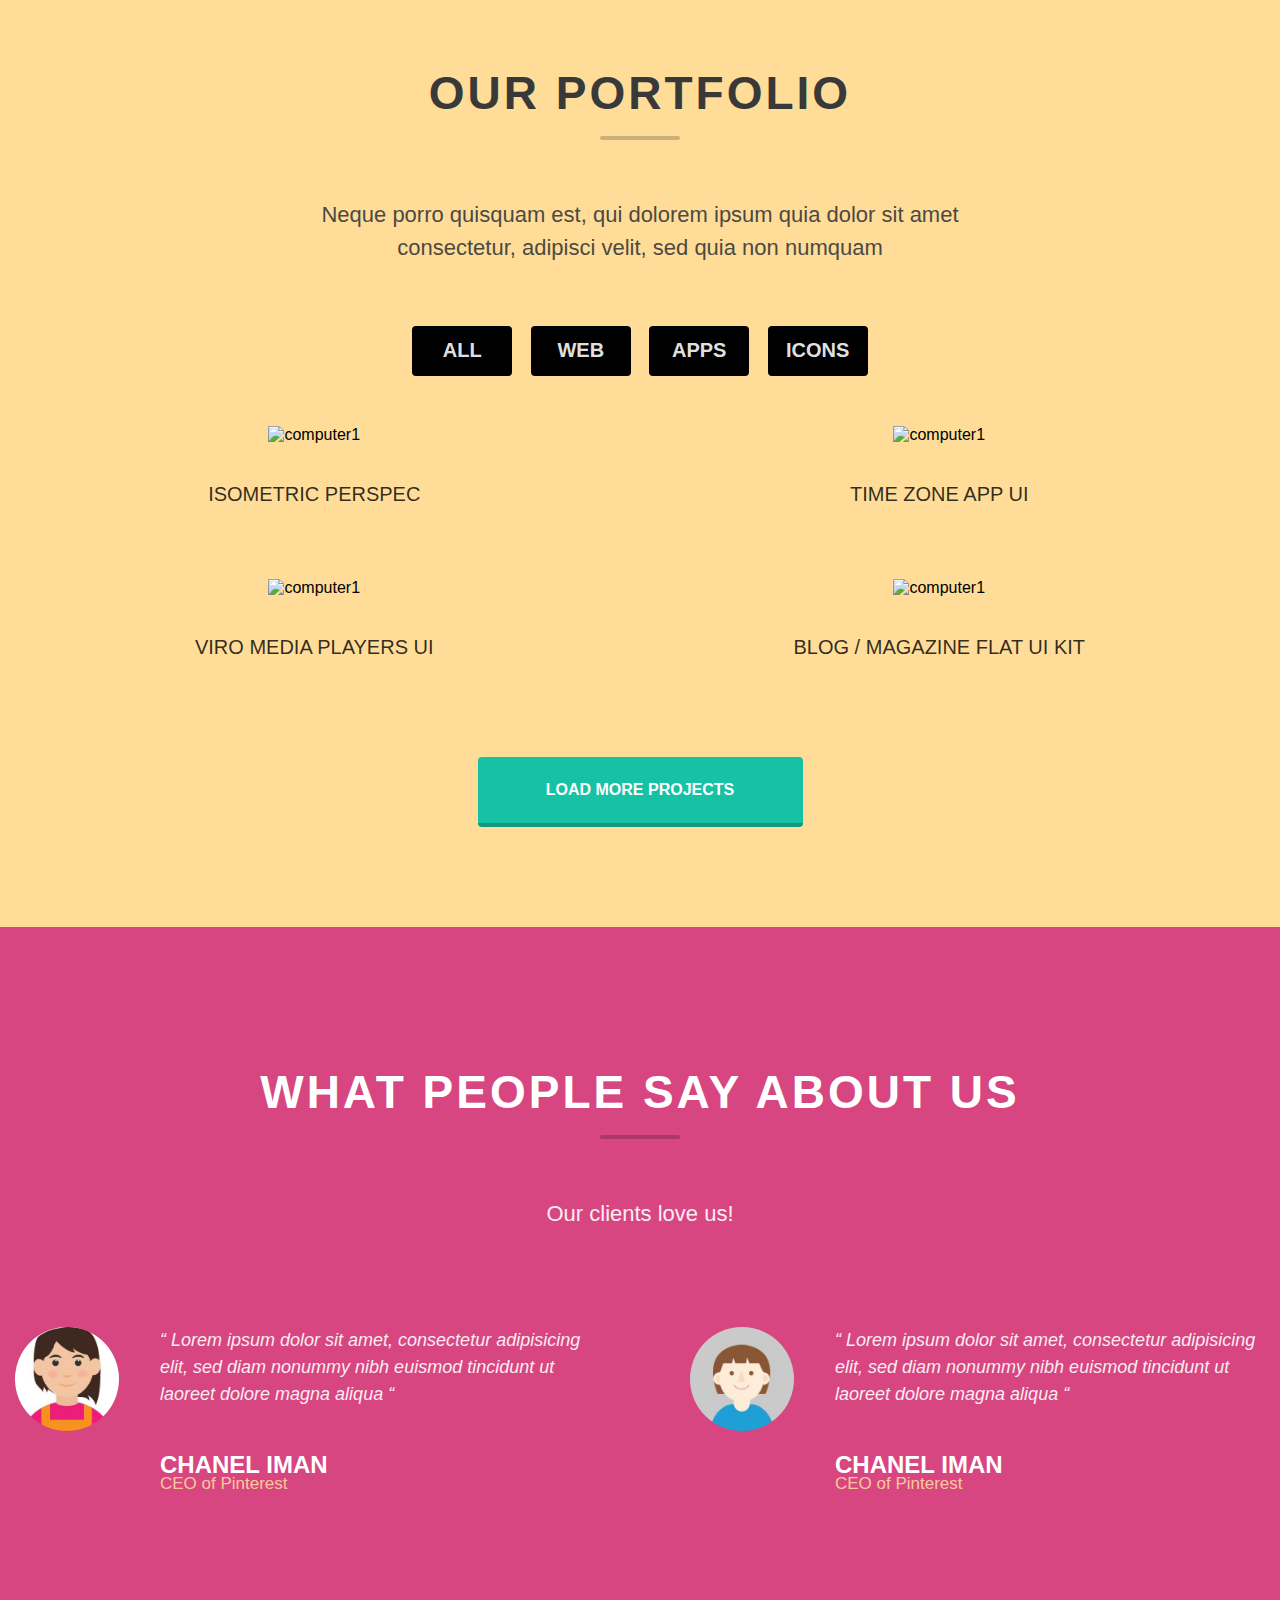
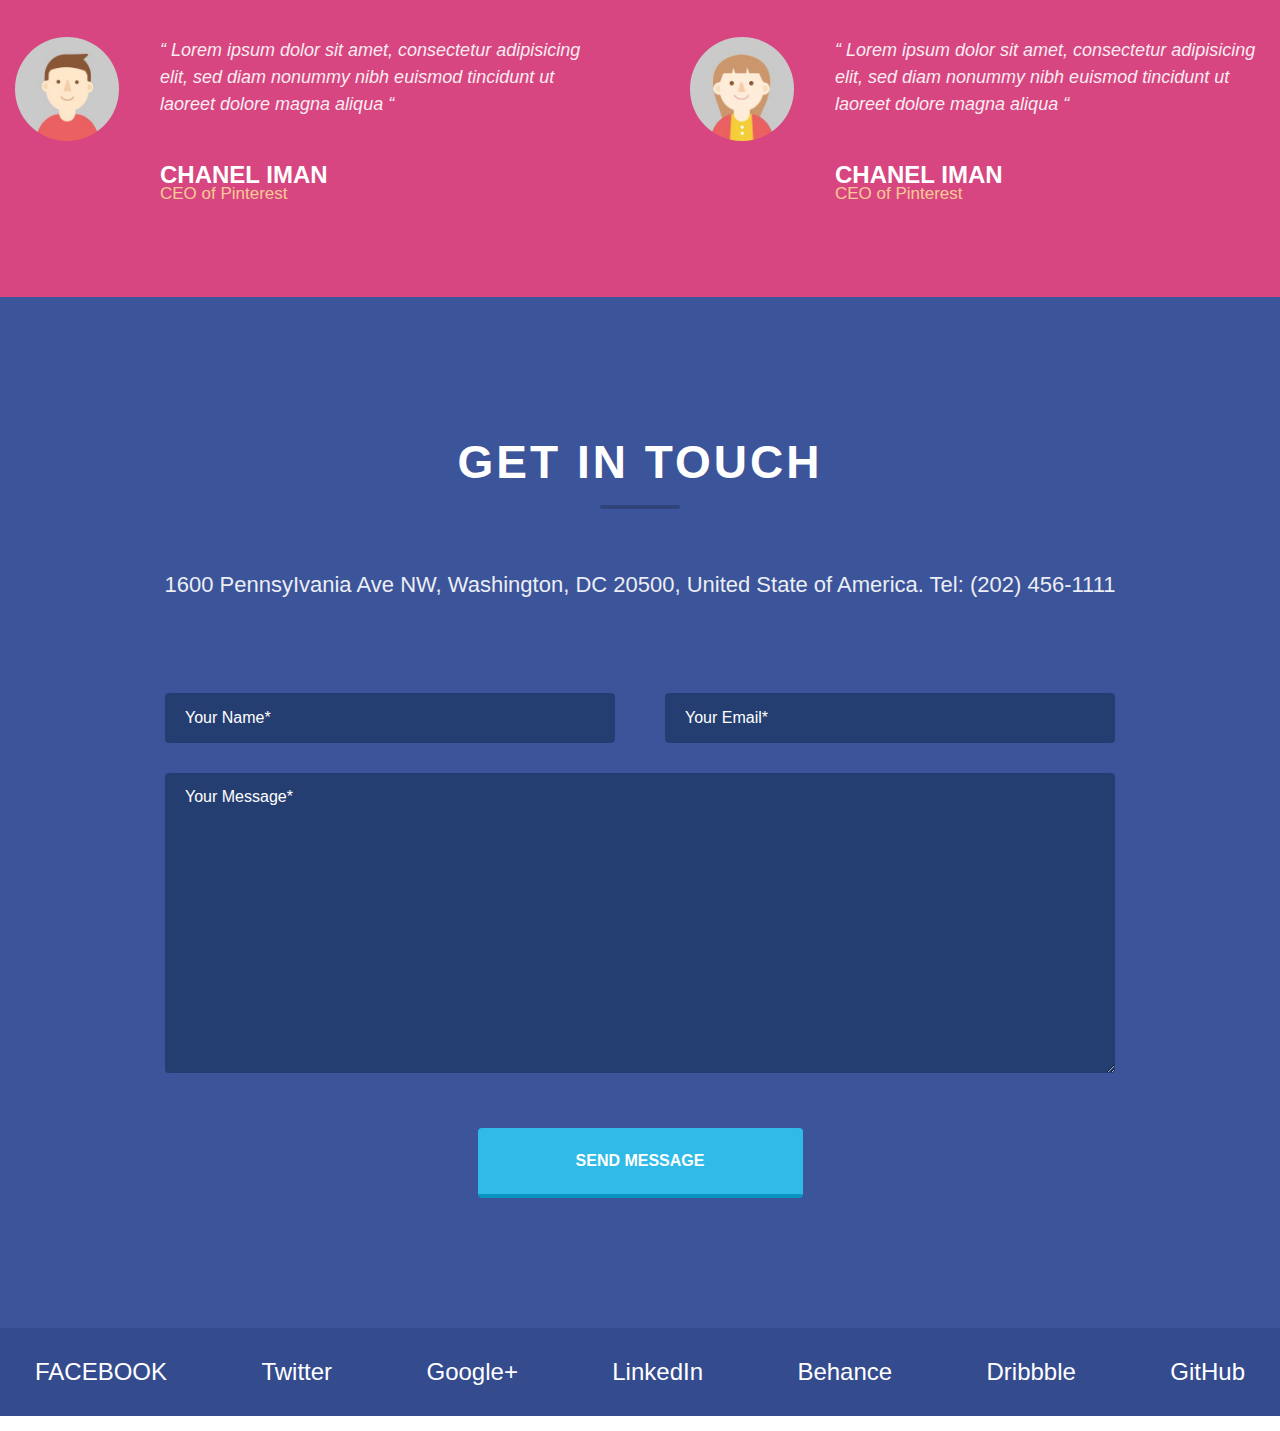
==== commit 5a2516a2: "done" ====
--- a/index.html
+++ b/index.html
@@ -20,7 +20,7 @@
               <li class="header-navigation-list-item"><a href="#">ABOUT</a></li>
               <li class="header-navigation-list-item"><a href="#">WORK</a></li>
               <li class="header-navigation-list-item"><a href="#">BLOG</a></li>
-              <li class="header-navigation-list-item"><a href="#">CONTACT</a></li>
+              <li class="header-navigation-list-item"><a href="#contact_form">CONTACT</a></li>
             </ul>
           </nav>
         </div>
@@ -33,9 +33,7 @@
               and we billd awesome wedsites and mobile apps.
           </h1>
         </div>
-        <div>
-          <button class="orange-button">work with us!</button>
-        </div>
+        <a class="link-contact orange-button" href="#contact_form">work with us!</a>
       </div>
     </section>
     <section class="services">
@@ -297,9 +295,7 @@
             </div>
           </div>
         </div>
-        <div>
-          <button class="green-button">work with us!</button>
-        </div>
+        <a class="link-contact green-button" href="#contact_form">load more projects</a>
       </div>
     </section>
     <section class="feedback">
@@ -312,17 +308,107 @@
             Our clients love us!
           </p>
         </div>
-      </div>
-    </section>
-    <section class="form">
-      <div class="container">
-        <div class="form-header">
-          <h2>what people say about us</h2>
-        </div>
-        <div class="form-preview text">
+        <div class="feedback-list">
+          <div class="feedback-list-item">
+            <div class="feedback-list-item-photo">
+              <img src="./images/avatar1.jpg" alt="avatar1">
+            </div>
+            <div class="feedback-list-item-message text">
+              <q>
+                Lorem ipsum dolor sit amet, consectetur adipisicing elit,
+                sed diam nonummy nibh euismod tincidunt ut laoreet dolore magna aliqua
+              </q>
+            </div>
+            <div class="feedback-list-item-name">
+              <h3>chanel iman</h3>
+            </div>
+            <div class="feedback-list-item-position">
+              <p>
+                CEO of Pinterest
+              </p>
+            </div>
+          </div>
+          <div class="feedback-list-item">
+            <div class="feedback-list-item-photo">
+              <img src="./images/avatar2.jpg" alt="avatar2">
+            </div>
+            <div class="feedback-list-item-message text">
+              <q>
+                Lorem ipsum dolor sit amet, consectetur adipisicing elit,
+                sed diam nonummy nibh euismod tincidunt ut laoreet dolore magna aliqua
+              </q>
+            </div>
+            <div class="feedback-list-item-name">
+              <h3>chanel iman</h3>
+            </div>
+            <div class="feedback-list-item-position">
+              <p>
+                CEO of Pinterest
+              </p>
+            </div>
+          </div>
+          <div class="feedback-list-item">
+            <div class="feedback-list-item-photo">
+              <img src="./images/avatar3.jpg" alt="avatar3">
+            </div>
+            <div class="feedback-list-item-message text">
+              <q>
+                Lorem ipsum dolor sit amet, consectetur adipisicing elit,
+                sed diam nonummy nibh euismod tincidunt ut laoreet dolore magna aliqua
+              </q>
+            </div>
+            <div class="feedback-list-item-name">
+              <h3>chanel iman</h3>
+            </div>
+            <div class="feedback-list-item-position">
+              <p>
+                CEO of Pinterest
+              </p>
+            </div>
+          </div>
+          <div class="feedback-list-item">
+            <div class="feedback-list-item-photo">
+              <img src="./images/avatar4.jpg" alt="avatar4">
+            </div>
+            <div class="feedback-list-item-message text">
+              <q>
+                Lorem ipsum dolor sit amet, consectetur adipisicing elit,
+                sed diam nonummy nibh euismod tincidunt ut laoreet dolore magna aliqua
+              </q>
+            </div>
+            <div class="feedback-list-item-name">
+              <h3>chanel iman</h3>
+            </div>
+            <div class="feedback-list-item-position">
+              <p>
+                CEO of Pinterest
+              </p>
+            </div>
+          </div>
+        </div>
+      </div>
+    </section>
+    <section class="contact" id="contact_form">
+      <div class="container">
+        <div class="contact-header">
+          <h2>get in touch</h2>
+        </div>
+        <div class="contact-preview text">
           <p>
-            Our clients love us!
+            1600 PennsyIvania Ave NW, Washington, DC 20500, United State of America. Tel: (202) 456-1111
           </p>
+        </div>
+        <div class="contact-form">
+          <form class="form">
+            <div class="form-fields">
+              <input class="field" name="name" type="text" placeholder="Your Name*">
+              <input class="field" name="email" type="text" placeholder="Your Email*">
+              <textarea class="field" name="masage" cols="30" rows="15" placeholder="Your Message*"></textarea>
+            </div>
+            <div>
+              <button class="blue-button">send message</button>
+            </div>
+          </form>
         </div>
       </div>
     </section>
--- a/css/style.css
+++ b/css/style.css
@@ -55,14 +55,40 @@
   cursor: pointer;
 }
 
+.link-contact{
+  display: flex;
+  justify-content: center;
+  align-items: center;
+  margin: 75px auto 0;
+  width: 325px;
+  height: 70px;
+  border-radius: 4px;
+  border: none;
+  font-size: 16px;
+  font-family: 'Quicksand', sans-serif;
+  font-weight: 600;
+  color: #ffffff;
+  text-transform: uppercase;
+  outline: none;
+  transition: background-color 0.4s;
+  cursor: pointer;
+}
+
+.link-contact a{
+  
+}
+
+a{
+  text-decoration: none;
+}
+
 .orange-button{
   background-color: #d9884b;
   border-bottom: 4px solid #996034;
-  margin-top: 75px;
 }
 
 .orange-button:hover{
-  background-color: #c47f4b;
+  opacity: 0.9;
   border-bottom: 4px solid #996034;
 }
 
@@ -78,7 +104,7 @@
 }
 
 .green-button:hover{
-  background-color: #17c2a4;
+  opacity: 0.9;
   border-bottom: 4px solid #13977f;
 }
 
@@ -90,11 +116,12 @@
 .blue-button{
   background-color: #30bae7;
   border-bottom: 4px solid #0a94c1;
-  margin-top: 75px;
+  margin-top: 55px;
+  margin-bottom: 30px;
 }
 
 .blue-button:hover{
-  background-color: #30bae7;
+  opacity: 0.9;
   border-bottom: 4px solid #0a94c1;
 }
 
@@ -151,7 +178,6 @@
   text-align: center;
   padding: 8px 15px;
   margin-right: 5px;
-  text-decoration: none;
   border-radius: 10px;
   transition: background-color 0.4s;
   cursor: pointer;
@@ -273,7 +299,7 @@
 }
 
 .team-list-item-describe{
-  margin: 20px 0;
+  margin: 20px 45px;
   font-size: 16px;
 }
 
@@ -432,20 +458,150 @@
   color: #ffffff;
 }
 
-
-
-.form{
+.feedback-list{
+  padding-top: 75px;
+  display: grid;
+  grid-template-columns: auto auto;
+  grid-template-rows: auto auto;
+  grid-gap: 150px 100px;
+}
+
+.feedback-list-item{
+  display: grid;
+  grid-template-columns: 115px auto;
+  grid-template-rows: 100px 30px 30px;
+  text-align: left;
+}
+
+.feedback-list-item-photo{
+  grid-row-start: 1;
+  grid-row-end: 4;
+}
+
+.feedback-list-item-photo img{
+  width: 90%;
+  border-radius: 50%;
+}
+
+.feedback-list-item-message{
+  color: #ffffff;
+  font-family: 'Quicksand', sans-serif;
+  font-style: italic;
+  font-size: 18px;
+  line-height: 1.5;
+  padding-left: 30px;
+}
+
+.feedback-list-item-message q:before{
+  content: "“";
+}
+
+.feedback-list-item-message q:after{
+  content: "“";
+}
+
+.feedback-list-item-name{
+  color: #ffffff;
+  padding-left: 30px;
+}
+
+.feedback-list-item-position{
+  color: #fac996;
+  font-family: 'Quicksand', sans-serif;
+  font-size: 17px;
+  padding-left: 30px;
+}
+
+
+
+
+
+
+
+
+
+
+
+
+
+
+
+
+
+.contact{
   max-width: 100%;
   background-color: #3c5499;
   padding: 100px 0;
 }
 
-.form-header h2{
-  color: #ffffff;
-}
-
-.form-preview{
-  color: #ffffff;
+.contact-header h2{
+  color: #ffffff;
+}
+
+.contact-preview{
+  color: #ffffff;
+}
+
+.contact-form{
+  padding-top: 70px;
+  width: 950px;
+  margin: auto;
+  color: #ffffff;
+  font-family: 'Quicksand', sans-serif;
+}
+
+.form-fields{
+  display: grid;
+  grid-template-columns: auto auto;
+  grid-template-rows: auto auto;
+  grid-gap: 30px 50px;
+  justify-content: center;
+}
+
+input{
+  width: 450px;
+  height: 50px;
+  padding: 15px 20px;
+  border-radius: 4px;
+  font-size: 16px;
+}
+
+input::placeholder{
+  color: #ffffff;
+  font-family: 'Quicksand', sans-serif;
+  opacity: 1;
+  transition: opacity 0.3s ease;
+}
+
+input:focus::placeholder{
+  opacity: 0;
+  transition: opacity 0.3s ease;
+}
+
+textarea{
+  width: 100%;
+  padding: 15px 20px;
+  border-radius: 4px;
+  grid-column-start: 1;
+  grid-column-end: 3;
+  font-size: 16px;
+}
+
+textarea::placeholder{
+  color: #ffffff;
+  font-family: 'Quicksand', sans-serif;
+  opacity: 1;
+  transition: opacity 0.3s ease;
+}
+
+textarea:focus::placeholder{
+  opacity: 0;
+  transition: opacity 0.3s ease;
+}
+
+.field{
+  border: none;
+  background-color: #253e71;
 }
 
 .footer{
